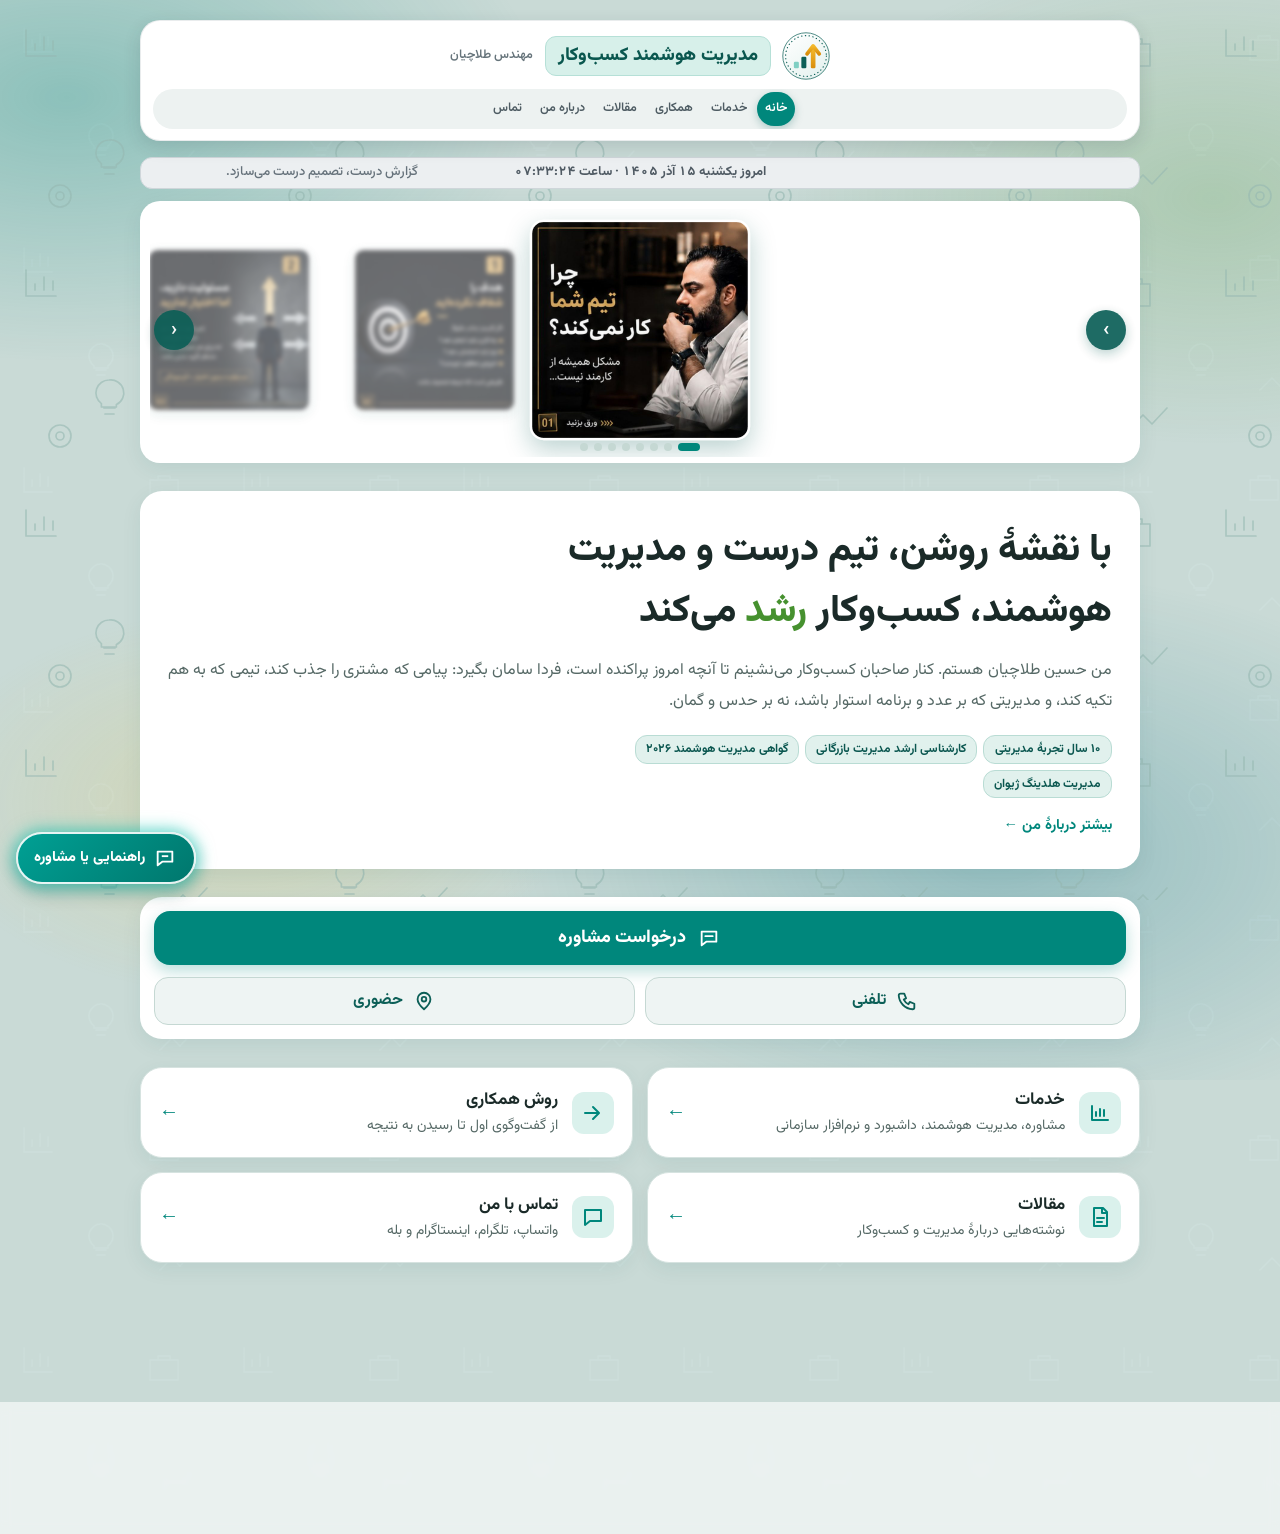
==== index.html @ cbb0bccf "Consultation request form (WhatsApp / Bale) and links to it Co-Authored-By: Claude Sonnet 5.5 <norep" ====
<!doctype html>
<html lang="fa" dir="rtl">
<head>
<meta charset="utf-8">
<meta name="viewport" content="width=device-width, initial-scale=1, viewport-fit=cover">
<title>مهندس حسین طلاچیان | مدیریت هوشمند کسب‌وکار</title>
<meta name="description" content="مشاورهٔ مارکتینگ، تیم‌سازی، مدیریت هوشمند سازمان، طراحی داشبورد و نرم‌افزار سازمانی و مشاورهٔ پرسنلی با مهندس حسین طلاچیان.">
<meta name="theme-color" content="#00877c">
<meta property="og:title" content="مهندس حسین طلاچیان | مدیریت هوشمند کسب‌وکار">
<meta property="og:description" content="مشاورهٔ مارکتینگ، تیم‌سازی، مدیریت هوشمند سازمان، طراحی داشبورد و نرم‌افزار سازمانی و مشاورهٔ پرسنلی.">
<meta property="og:type" content="website">
<meta property="og:locale" content="fa_IR">
<link rel="icon" href="favicon.ico" sizes="any">
<link rel="icon" href="favicon-48.png" type="image/png" sizes="48x48">
<link rel="icon" href="favicon-192.png" type="image/png" sizes="192x192">
<link rel="icon" href="favicon.svg" type="image/svg+xml">
<link rel="apple-touch-icon" href="img/apple-touch-icon.png">
<meta property="og:image" content="https://talachiyan.github.io/img/og.png">
<meta property="og:image:width" content="1200">
<meta property="og:image:height" content="630">
<meta name="twitter:card" content="summary_large_image">
<link rel="preconnect" href="https://fonts.googleapis.com">
<link rel="preconnect" href="https://fonts.gstatic.com" crossorigin>
<link rel="stylesheet" href="https://fonts.googleapis.com/css2?family=Vazirmatn:wght@300;400;500;700;800&display=swap">
<link rel="stylesheet" href="style.css?v=45">
</head>
<body>
<div class="wrap">

  <header class="card topbar">
    <div class="brand-row">
      <a class="brand" href="index.html">
        <span class="brand-mark"><img src="img/logo-icon.svg" alt="لوگوی طلاچیان" width="48" height="48"></span>
        <span class="brand-title"><span class="brand-role">مدیریت هوشمند کسب‌وکار</span><span class="brand-name">مهندس طلاچیان</span></span>
      </a>
    </div>
    <nav class="nav" aria-label="منوی اصلی">
      <a class="active" href="index.html" aria-current="page">خانه</a>
      <a href="services.html">خدمات</a>
      <a href="approach.html">همکاری</a>
      <a href="articles.html">مقالات</a>
      <a href="about.html">درباره من</a>
      <a href="contact.html">تماس</a>
    </nav>
  </header>

  <main class="stack">

    <div class="ticker" id="ticker" role="timer" aria-label="تاریخ، ساعت و شعار روز">
      <div class="ticker-track" id="tickerTrack" aria-hidden="true"></div>
      <span class="sr-only" id="tickerSr"></span>
    </div>

    <section class="card gallery-card" aria-label="نمونه‌ای از محتواها">
    <div class="gallery" id="gallery" role="region" aria-roledescription="carousel" aria-label="نمونه‌ای از محتواهای من">
      <div class="gal-track" id="galTrack" tabindex="0">
        <figure class="slide"><img src="img/s01.jpg" width="720" height="720" alt="چرا تیم شما کار نمی‌کند؟ مشکل همیشه از کارمند نیست" decoding="async"></figure>
        <figure class="slide"><img src="img/s02.jpg" width="720" height="723" alt="۱. هدف را شفاف نکرده‌اید" decoding="async"></figure>
        <figure class="slide"><img src="img/s03.jpg" width="720" height="719" alt="۲. مسئولیت دارید، اما اختیار ندارید" loading="lazy" decoding="async"></figure>
        <figure class="slide"><img src="img/s04.jpg" width="720" height="718" alt="۳. فقط وقتی اشتباه می‌کنند با آن‌ها صحبت می‌کنید" loading="lazy" decoding="async"></figure>
        <figure class="slide"><img src="img/s05.jpg" width="720" height="720" alt="۴. سیستم ندارید؛ به آدم‌ها وابسته‌اید" loading="lazy" decoding="async"></figure>
        <figure class="slide"><img src="img/s06.jpg" width="720" height="716" alt="۵. مدیر هستید، اما رهبر نیستید" loading="lazy" decoding="async"></figure>
        <figure class="slide"><img src="img/s07.jpg" width="720" height="638" alt="۶. قبل از اینکه بگویید تیم من ضعیفه، این ۵ سؤال را از خودتان بپرسید" loading="lazy" decoding="async"></figure>
        <figure class="slide"><img src="img/s08.jpg" width="720" height="380" alt="گاهی برای بهتر شدن تیم، اول باید مدیریت را بهتر کرد" loading="lazy" decoding="async"></figure>
      </div>
      <button type="button" class="gal-btn gal-next" id="galNext" aria-label="تصویر بعدی">‹</button>
      <button type="button" class="gal-btn gal-prev" id="galPrev" aria-label="تصویر قبلی">›</button>
      <div class="gal-dots" id="galDots"><button type="button" class="gal-dot" aria-label="تصویر 1"></button><button type="button" class="gal-dot" aria-label="تصویر 2"></button><button type="button" class="gal-dot" aria-label="تصویر 3"></button><button type="button" class="gal-dot" aria-label="تصویر 4"></button><button type="button" class="gal-dot" aria-label="تصویر 5"></button><button type="button" class="gal-dot" aria-label="تصویر 6"></button><button type="button" class="gal-dot" aria-label="تصویر 7"></button><button type="button" class="gal-dot" aria-label="تصویر 8"></button></div>
    </div>
    </section>

    <section class="card hero">
      <div class="hero-text">
        <h1>با نقشهٔ روشن، تیم درست و مدیریت هوشمند، کسب‌وکار <span class="accent">رشد</span> می‌کند</h1>
        <p class="justify muted">من حسین طلاچیان هستم. کنار صاحبان کسب‌وکار می‌نشینم تا آنچه امروز پراکنده است، فردا سامان بگیرد: پیامی که مشتری را جذب کند، تیمی که به هم تکیه کند، و مدیریتی که بر عدد و برنامه استوار باشد، نه بر حدس و گمان.</p>
        <ul class="chips" aria-label="اعتبار و تجربه">
          <li>۱۰ سال تجربهٔ مدیریتی</li>
          <li>کارشناسی ارشد مدیریت بازرگانی</li>
          <li>گواهی مدیریت هوشمند ۲۰۲۶</li>
          <li>مدیریت هلدینگ ژیوان</li>
        </ul>
        <a class="more-link" href="about.html">بیشتر دربارهٔ من ←</a>
      </div>
    </section>

    <section class="card consult" id="consult" aria-label="درخواست مشاوره">
      <a class="consult-main" href="consult.html">
        <span class="consult-ico" aria-hidden="true"><svg viewBox="0 0 24 24"><path d="M4 5h16v11H9l-5 4z"/><path d="M8 10h8"/></svg></span>
        <span>درخواست مشاوره</span>
      </a>
      <div class="consult-opts">
        <a class="consult-opt" href="tel:+989124450818" data-todo="phone">
          <span class="consult-ico" aria-hidden="true"><svg viewBox="0 0 24 24"><path d="M5 4h4l2 5-2.500 1.500a11 11 0 0 0 5 5L15 13l5 2v4a2 2 0 0 1-2 2A16 16 0 0 1 3 6a2 2 0 0 1 2-2z"/></svg></span>
          <span>تلفنی</span>
        </a>
        <a class="consult-opt" href="contact.html" data-todo="visit">
          <span class="consult-ico" aria-hidden="true"><svg viewBox="0 0 24 24"><path d="M12 21s-7-6.200-7-11a7 7 0 0 1 14 0c0 4.800-7 11-7 11z"/><circle cx="12" cy="10" r="2.500"/></svg></span>
          <span>حضوری</span>
        </a>
      </div>
    </section>

    <section class="quick-grid" aria-label="بخش‌های سایت">
      <a class="quick" href="services.html">
        <span class="icon small" aria-hidden="true"><svg viewBox="0 0 24 24"><path d="M4 19V5M4 19h16M8 15v-4M12 15V8M16 15v-6"/></svg></span>
        <span class="quick-text"><strong>خدمات</strong><span class="muted">مشاوره، مدیریت هوشمند، داشبورد و نرم‌افزار سازمانی</span></span>
        <span class="quick-arrow" aria-hidden="true">←</span>
      </a>
      <a class="quick" href="approach.html">
        <span class="icon small" aria-hidden="true"><svg viewBox="0 0 24 24"><path d="M4 12h12M12 6l6 6-6 6"/></svg></span>
        <span class="quick-text"><strong>روش همکاری</strong><span class="muted">از گفت‌وگوی اول تا رسیدن به نتیجه</span></span>
        <span class="quick-arrow" aria-hidden="true">←</span>
      </a>
      <a class="quick" href="articles.html">
        <span class="icon small" aria-hidden="true"><svg viewBox="0 0 24 24"><path d="M6 3h9l4 4v14H6z"/><path d="M14 3v5h5M9 13h7M9 17h5"/></svg></span>
        <span class="quick-text"><strong>مقالات</strong><span class="muted">نوشته‌هایی دربارهٔ مدیریت و کسب‌وکار</span></span>
        <span class="quick-arrow" aria-hidden="true">←</span>
      </a>
      <a class="quick" href="contact.html">
        <span class="icon small" aria-hidden="true"><svg viewBox="0 0 24 24"><path d="M4 5h16v11H9l-5 4z"/></svg></span>
        <span class="quick-text"><strong>تماس با من</strong><span class="muted">واتساپ، تلگرام، اینستاگرام و بله</span></span>
        <span class="quick-arrow" aria-hidden="true">←</span>
      </a>
    </section>

  </main>

</div>

<footer class="site-footer">
  <div class="foot-in">
    <nav class="foot-social" aria-label="پیام‌رسان‌ها">
      <a href="https://wa.me/989124450818" class="soc" aria-label="واتساپ" target="_blank" rel="noopener noreferrer"><span class="soc-ico"><img src="img/ic-whatsapp.svg" alt="" width="38" height="38" loading="lazy" decoding="async"></span><span class="soc-name">واتساپ</span></a>
      <a href="https://t.me/Hosseintallachiyan" class="soc" aria-label="تلگرام" target="_blank" rel="noopener noreferrer"><span class="soc-ico"><img src="img/ic-telegram.svg" alt="" width="38" height="38" loading="lazy" decoding="async"></span><span class="soc-name">تلگرام</span></a>
      <a href="https://instagram.com/hossein.talachiyan" class="soc" aria-label="اینستاگرام" target="_blank" rel="noopener noreferrer"><span class="soc-ico"><img src="img/ic-instagram.svg" alt="" width="38" height="38" loading="lazy" decoding="async"></span><span class="soc-name">اینستاگرام</span></a>
      <a href="https://ble.ir/tallachiyan" class="soc" aria-label="بله" target="_blank" rel="noopener noreferrer"><span class="soc-ico"><img src="img/ic-bale.svg" alt="" width="38" height="38" loading="lazy" decoding="async"></span><span class="soc-name">بله</span></a>
    </nav>
    <hr class="foot-line">
    <p class="foot-copy">© ۱۴۰۵ — تمامی حقوق این سایت محفوظ است</p>
    <p class="foot-dev">طراحی و توسعه: <strong dir="ltr">TALACHIYAN</strong></p>
  </div>
</footer>

<a class="fab" href="consult.html" aria-label="راهنمایی یا مشاوره">
  <svg viewBox="0 0 24 24" aria-hidden="true"><path d="M4 5h16v11H9l-5 4z"/><path d="M8.500 10h7"/></svg>
  <span>راهنمایی یا مشاوره</span>
</a>
<script src="script.js?v=15" defer></script>
</body>
</html>
---- style.css ----
:root {
  --bg: #f1f6f5;
  --surface: #ffffff;
  --text: #1a2a28;
  --muted: #566966;
  --blue: #00877c;
  --navy: #0c5f57;
  --sky: #daf1ec;
  --line: #cfe2de;
  --radius: 22px;
  --shadow: 0 6px 20px rgba(12, 95, 87, 0.08);
  --font: "Vazirmatn", Tahoma, "Segoe UI", sans-serif;
}

* { box-sizing: border-box; }

html { scroll-behavior: smooth; -webkit-text-size-adjust: 100%; }

body {
  margin: 0;
  font-family: var(--font);
  font-size: 16px;
  line-height: 1.9;
  color: var(--text);
  background-color: var(--bg);
  /* الگوی بسیار کم‌رنگ پس‌زمینه: نمودار، کیف، لامپ */
  background-image: url("data:image/svg+xml,%3Csvg xmlns='http://www.w3.org/2000/svg' width='220' height='220' fill='none' stroke='%23cfe2de' stroke-width='1.6' stroke-linecap='round' stroke-linejoin='round'%3E%3Cg opacity='.55'%3E%3Cpath d='M24 52V28M24 52h28M32 46v-6M40 46V34M48 46v-9'/%3E%3Cpath d='M150 40h28v20h-28zM158 40v-4h12v4'/%3E%3Cpath d='M96 150h10M97 155h8M101 124a12 12 0 0 0-7 21.8V148h14v-2.2A12 12 0 0 0 101 124z'/%3E%3Cpath d='M160 170l12-12 8 8 14-15'/%3E%3C/g%3E%3C/svg%3E");
  background-size: 220px 220px;
}

img { max-width: 100%; display: block; }

a { color: var(--blue); }

:focus-visible { outline: 3px solid var(--blue); outline-offset: 3px; border-radius: 8px; }

.wrap {
  max-width: 1040px;
  margin: 0 auto;
  padding: 14px 14px 110px;
  display: flex;
  flex-direction: column;
  gap: 36px;
}

.card {
  background: var(--surface);
  border-radius: var(--radius);
  box-shadow: var(--shadow);
  padding: 24px 20px;
}

h1, h2, h3 { margin: 0; line-height: 1.6; text-wrap: balance; }
h2 { font-size: 24px; font-weight: 800; }
p { margin: 0; }
.justify { text-align: justify; }
.muted { color: var(--muted); }
.accent { color: var(--blue); }

/* ---------- منوی بالا ---------- */
.topbar {
  position: sticky;
  top: 10px;
  z-index: 10;
  display: flex;
  flex-wrap: wrap;
  align-items: center;
  justify-content: space-between;
  gap: 12px 20px;
  padding: 14px;
}

.brand {
  display: flex;
  align-items: center;
  gap: 12px;
  color: var(--text);
  text-decoration: none;
  min-width: 0;
}

.brand-mark {
  flex: none;
  width: 44px;
  height: 44px;
  border-radius: 14px;
  background: var(--navy);
  display: grid;
  place-items: center;
}

.brand-text { display: flex; flex-direction: column; line-height: 1.5; }
.brand-name { font-size: 18px; font-weight: 800; }
.brand-sub { font-size: 13px; color: var(--muted); }

.nav {
  display: flex;
  gap: 2px;
  padding: 5px;
  background: var(--bg);
  border-radius: 999px;
  overflow-x: auto;
  white-space: nowrap;
  max-width: 100%;
  scrollbar-width: none;
}
.nav::-webkit-scrollbar { display: none; }

.nav a {
  padding: 7px 15px;
  border-radius: 999px;
  color: var(--muted);
  font-weight: 500;
  font-size: 15px;
  text-decoration: none;
}
.nav a:hover { color: var(--navy); }
.nav a.active { background: var(--navy); color: #fff; font-weight: 700; }

/* ---------- معرفی ---------- */
.hero {
  display: flex;
  flex-wrap: wrap-reverse;
  align-items: center;
  gap: 24px;
}

.hero-text {
  flex: 999 1 420px;
  min-width: 0;
  display: flex;
  flex-direction: column;
  gap: 14px;
}

.hero h1 { font-size: clamp(27px, 7vw, 38px); font-weight: 800; }

.hero-photo {
  flex: 1 1 220px;
  max-width: 100%;
  aspect-ratio: 1 / 1;
  border-radius: var(--radius);
  background: var(--sky);
  display: grid;
  place-items: center;
  overflow: hidden;
}
.hero-photo img { width: 100%; height: 100%; object-fit: cover; }
.monogram { font-size: 64px; font-weight: 800; color: var(--navy); }

.actions { display: flex; flex-wrap: wrap; gap: 10px; }

.btn {
  display: inline-flex;
  align-items: center;
  justify-content: center;
  min-height: 46px;
  padding: 10px 22px;
  border-radius: 999px;
  font-weight: 700;
  text-decoration: none;
}
.btn-primary { background: var(--navy); color: #fff; }
.btn-soft { background: var(--sky); color: var(--navy); }
.btn:hover { filter: brightness(1.08); }

/* ---------- خدمات ---------- */
.panel {
  background: var(--navy);
  color: #fff;
  border-radius: var(--radius);
  padding: 26px 20px;
  display: flex;
  flex-direction: column;
  gap: 22px;
}

.grid {
  display: grid;
  grid-template-columns: repeat(auto-fit, minmax(min(100%, 380px), 1fr));
  gap: 22px;
}

.service { display: flex; gap: 14px; align-items: flex-start; }
.service h3 { font-size: 18px; font-weight: 700; }
.service p { color: var(--sky); font-size: 15px; }
.service > div { min-width: 0; display: flex; flex-direction: column; gap: 4px; }

.icon {
  flex: none;
  width: 46px;
  height: 46px;
  border-radius: 14px;
  background: var(--sky);
  display: grid;
  place-items: center;
}
.icon svg { width: 24px; height: 24px; stroke: var(--blue); fill: none; stroke-width: 2; stroke-linecap: round; stroke-linejoin: round; }
.icon.small { width: 42px; height: 42px; border-radius: 12px; }

/* ---------- روش کار ---------- */
.steps { display: flex; flex-direction: column; }
.step { display: flex; gap: 14px; align-items: flex-start; padding: 14px 0; border-top: 1px solid var(--line); }
.step:first-child { border-top: 0; padding-top: 4px; }
.step-num {
  flex: none;
  width: 36px;
  height: 36px;
  border-radius: 12px;
  background: var(--sky);
  color: var(--navy);
  font-weight: 800;
  display: grid;
  place-items: center;
}
.step h3 { font-size: 17px; font-weight: 700; }
.step > div { min-width: 0; }

/* ---------- مقالات ---------- */
.soon {
  display: flex;
  gap: 14px;
  align-items: center;
  padding: 18px;
  border: 1.5px dashed var(--line);
  border-radius: 18px;
}

/* ---------- تماس ---------- */
.contacts {
  display: grid;
  grid-template-columns: repeat(auto-fit, minmax(min(100%, 210px), 1fr));
  gap: 12px;
}

.contact {
  display: flex;
  align-items: center;
  gap: 12px;
  padding: 12px;
  min-height: 64px;
  border: 1px solid var(--line);
  border-radius: 18px;
  color: var(--text);
  text-decoration: none;
}
.contact:hover { border-color: var(--blue); }
.contact strong { display: block; font-weight: 700; line-height: 1.5; }
.contact span.id { font-size: 14px; color: var(--muted); direction: ltr; unicode-bidi: isolate; }

.footer { text-align: center; font-size: 14px; color: var(--muted); }

/* ---------- دکمهٔ شناور ---------- */
.fab {
  position: fixed;
  left: 16px;
  bottom: calc(16px + env(safe-area-inset-bottom, 0px));
  width: 58px;
  height: 58px;
  border-radius: 50%;
  background: var(--blue);
  display: grid;
  place-items: center;
  box-shadow: 0 8px 22px rgba(0, 135, 124, 0.35);
  z-index: 20;
}
.fab svg { width: 26px; height: 26px; stroke: #fff; fill: none; stroke-width: 2; stroke-linejoin: round; }

@media (min-width: 720px) {
  .wrap { padding: 20px 20px 110px; gap: 44px; }
  .card, .panel { padding: 30px 28px; }
  h2 { font-size: 26px; }
}

@media (prefers-reduced-motion: reduce) {
  html { scroll-behavior: auto; }
}

.stack { display: flex; flex-direction: column; gap: inherit; }

/* ---------- گوشی ---------- */
@media (max-width: 560px) {
  .hero-photo { flex: 0 0 auto; width: 170px; margin-inline: auto; }
  .monogram { font-size: 46px; }
  .service, .soon { flex-direction: column; gap: 10px; }
  .step { gap: 12px; }
}

/* ---------- رنگ‌های تکمیلی: سبز برگ و زرد لامپ ---------- */
:root { --leaf: #46912f; --sun: #f2c230; }
.accent { color: var(--leaf); }
.brand-mark { position: relative; }
.brand-mark::after { content: ""; position: absolute; top: -3px; left: -3px; width: 12px; height: 12px; border-radius: 50%; background: var(--sun); border: 2px solid var(--surface); }
.panel h2 { color: #fff; }
.panel h2::after { content: ""; display: block; width: 56px; height: 4px; border-radius: 999px; background: var(--sun); margin-top: 8px; }
.step-num { background: var(--sun); color: #3d2f00; }
.btn-primary { background: var(--blue); }

/* ---------- منو: صفحهٔ فعلی ---------- */
.nav a { transition: background-color .2s, color .2s; }
.nav a:hover { background: var(--sky); color: var(--navy); }
.nav a.active, .nav a.active:hover { background: var(--blue); color: #fff; font-weight: 700; box-shadow: 0 3px 10px rgba(0, 135, 124, 0.28); }

/* ---------- سرصفحهٔ صفحه‌های داخلی ---------- */
.page-head { display: flex; flex-direction: column; gap: 10px; }
.page-head h1 { font-size: clamp(26px, 6vw, 34px); font-weight: 800; }
.page-head h1::after { content: ""; display: block; width: 56px; height: 4px; border-radius: 999px; background: var(--sun); margin-top: 8px; }

/* ---------- میان‌برهای صفحهٔ اول ---------- */
.quick-grid { display: grid; grid-template-columns: repeat(auto-fit, minmax(min(100%, 380px), 1fr)); gap: 14px; }
.quick {
  display: flex; align-items: center; gap: 14px;
  padding: 18px; background: var(--surface); border-radius: var(--radius); box-shadow: var(--shadow);
  color: var(--text); text-decoration: none; border: 1.5px solid transparent;
  transition: border-color .2s;
}
.quick:hover { border-color: var(--blue); }
.quick-text { flex: 1; min-width: 0; display: flex; flex-direction: column; line-height: 1.7; }
.quick-text strong { font-size: 17px; }
.quick-text .muted { font-size: 14px; }
.quick-arrow { color: var(--blue); font-size: 20px; font-weight: 700; }
@media (prefers-reduced-motion: reduce) { .nav a, .quick { transition: none; } }

/* روی گوشی همهٔ گزینه‌های منو دیده شوند (بدون اسکرول افقی) */
@media (max-width: 560px) {
  .nav { flex-wrap: wrap; justify-content: center; white-space: normal; border-radius: 22px; width: 100%; }
}

/* ---------- سربرگ: مثل سایت کلینیک (وسط‌چین، منو در یک ردیف) ---------- */
.topbar {
  position: static;
  flex-direction: column;
  flex-wrap: nowrap;
  align-items: stretch;
  gap: 12px;
  padding: 18px 14px 14px;
}
.brand-row { display: flex; flex-wrap: wrap; align-items: center; justify-content: center; gap: 10px 12px; }
.brand { gap: 10px; }
.brand-name { font-size: 20px; font-weight: 800; white-space: nowrap; }
.badge { background: var(--navy); color: #fff; padding: 7px 18px; border-radius: 999px; font-size: 14px; font-weight: 700; white-space: nowrap; }
.brand-sub { margin: 0; text-align: center; font-size: 13.5px; line-height: 1.7; color: var(--muted); }

.nav,
.nav[class] {
  width: 100%;
  flex-wrap: nowrap;
  white-space: nowrap;
  justify-content: flex-start;
  border-radius: 999px;
  padding: 6px;
}
.nav a { flex: none; padding: 9px 14px; font-weight: 600; }
.nav a.active, .nav a.active:hover { font-weight: 600; }
/* اگر جا باشد وسط می‌ایستد، اگر نباشد با انگشت کنار می‌رود؛ چیدمان در همهٔ صفحه‌ها یکی است */
.nav a:first-child { margin-inline-start: auto; }
.nav a:last-child { margin-inline-end: auto; }

@media (max-width: 560px) {
  .nav { flex-wrap: nowrap; white-space: nowrap; border-radius: 999px; }
  .nav a { padding: 9px 12px; font-size: 14.5px; }
}

@media (max-width: 560px) {
  .brand-row { flex-wrap: nowrap; gap: 8px; }
  .brand { gap: 8px; }
  .brand-mark { width: 38px; height: 38px; border-radius: 12px; }
  .brand-mark svg { width: 21px; height: 21px; }
  .brand-name { font-size: 17.5px; }
  .badge { padding: 6px 13px; font-size: 13px; }
  .brand-sub { font-size: 12.5px; }
  .nav a { padding: 9px 11px; font-size: 14.5px; }
}

@media (max-width: 385px) {
  .brand-row { flex-wrap: wrap; }
  .nav a { padding: 9px 9px; }
}

/* ---------- سربرگ: «مشاوره کسب‌وکار» جلوی نام کوچک‌تر ---------- */
.brand-title { display: flex; flex-wrap: wrap; align-items: baseline; justify-content: center; gap: 0 8px; line-height: 1.7; min-width: 0; }
.brand-role { font-size: 18px; font-weight: 800; color: var(--navy); white-space: nowrap; }
.brand .brand-name { font-size: 14px; font-weight: 600; color: var(--muted); white-space: nowrap; }
.badge { display: none; }
@media (max-width: 560px) {
  .brand-role { font-size: 17px; }
  .brand .brand-name { font-size: 13.5px; }
}

/* ---------- نوار تاریخ و ساعت ---------- */
.sr-only { position: absolute; width: 1px; height: 1px; overflow: hidden; clip: rect(0 0 0 0); white-space: nowrap; }
.ticker { direction: ltr; overflow: hidden; background: var(--surface); border: 1px solid var(--line); border-radius: 16px; padding: 8px 0; }
.ticker-track { display: flex; width: max-content; animation: tick 38s linear infinite; }
.tick-group { display: flex; flex: none; align-items: center; }
.tick-text { direction: rtl; unicode-bidi: isolate; white-space: pre; font-weight: 700; font-size: 14.5px; color: var(--navy); font-variant-numeric: tabular-nums; }
.tick-dot { padding: 0 18px; color: var(--sun); font-size: 18px; line-height: 1; }
@keyframes tick { from { transform: translateX(-50%); } to { transform: translateX(0); } }
@media (prefers-reduced-motion: reduce) {
  .ticker-track { animation: none; width: auto; justify-content: center; }
  .tick-group:nth-child(2), .tick-group .tick-text:nth-of-type(n+2), .tick-group .tick-dot { display: none; }
}

/* ---------- گالری ---------- */
.hero { flex-direction: column; flex-wrap: nowrap; align-items: stretch; gap: 22px; }
.hero-text { flex: none; width: 100%; }
.gallery { --gh: 226px; position: relative; margin: -6px -8px 0; }
.gal-track {
  display: flex; align-items: center; gap: 14px;
  overflow-x: auto; scroll-snap-type: x mandatory; scrollbar-width: none;
  padding: 14px calc(50% - var(--gh) / 2) 34px;
  -webkit-overflow-scrolling: touch; border-radius: var(--radius);
}
.gal-track::-webkit-scrollbar { display: none; }
.slide { flex: none; margin: 0; height: var(--gh); scroll-snap-align: center; cursor: pointer; }
.slide img {
  height: 100%; width: auto; max-width: none; border-radius: 18px; border: 3px solid #fff;
  box-shadow: 0 4px 14px rgba(12, 95, 87, 0.16);
  filter: blur(3.5px); opacity: .55; transform: scale(.88);
  transition: filter .35s, opacity .35s, transform .35s;
}
.slide.is-active img { filter: none; opacity: 1; transform: scale(1); box-shadow: 0 8px 22px rgba(12, 95, 87, 0.28); }
.gal-btn {
  position: absolute; top: calc(14px + var(--gh) / 2 - 22px); z-index: 2;
  width: 44px; height: 44px; border-radius: 50%; border: 0; cursor: pointer;
  background: var(--navy); color: #fff; font: 700 24px/1 var(--font); display: grid; place-items: center;
  box-shadow: 0 4px 12px rgba(12, 95, 87, 0.3);
}
.gal-next { left: 8px; }
.gal-prev { right: 8px; }
.gal-btn:hover { background: var(--blue); }
.gal-dots { position: absolute; bottom: 8px; left: 0; right: 0; display: flex; justify-content: center; gap: 7px; }
.gal-dot { width: 10px; height: 10px; padding: 0; border: 0; border-radius: 999px; background: var(--line); cursor: pointer; transition: width .25s, background-color .25s; }
.gal-dot.on { width: 28px; background: var(--blue); }
@media (min-width: 720px) {
  .gallery { --gh: 340px; }
  .gal-track { gap: 20px; }
}
@media (prefers-reduced-motion: reduce) {
  .slide img { transition: none; }
}

/* =====================================================
   نسخهٔ ۸: پس‌زمینهٔ تیره‌تر و زنده، گالری کوچک‌تر، نوار خاکستری
   ===================================================== */
:root { --bg: #c9dad6; --line: #c5d8d3; }
body { background-color: var(--bg); }
.nav { background: #eef3f2; }
.wrap { position: relative; z-index: 1; gap: 16px; }
.stack { gap: 28px; }

/* پس‌زمینهٔ زنده: لکه‌های نرم رنگی که آرام جابه‌جا می‌شوند */
body::before, body::after { content: ""; position: fixed; inset: -20%; z-index: 0; pointer-events: none; }
body::before {
  background:
    radial-gradient(38% 30% at 18% 22%, rgba(0, 135, 124, .30), transparent 70%),
    radial-gradient(34% 28% at 82% 30%, rgba(70, 145, 47, .22), transparent 70%),
    radial-gradient(40% 32% at 70% 82%, rgba(0, 110, 130, .26), transparent 70%),
    radial-gradient(26% 22% at 28% 78%, rgba(242, 194, 48, .20), transparent 70%);
  animation: drift 26s ease-in-out infinite alternate;
}
/* الگوی خطی ریز (نمودار، کیف، لامپ، هدف) که کمی شناور است */
body::after {
  inset: 0;
  background-image: url("data:image/svg+xml,%3Csvg xmlns='http://www.w3.org/2000/svg' width='240' height='240' fill='none' stroke='%2395b8b1' stroke-width='1.7' stroke-linecap='round' stroke-linejoin='round'%3E%3Cg opacity='.75'%3E%3Cpath d='M26 56V30M26 56h30M35 50v-6M44 50V37M53 50v-9'/%3E%3Cpath d='M160 44h30v22h-30zM168 44v-5h14v5'/%3E%3Cpath d='M104 168h11M105 174h9M109 140a13 13 0 0 0-7.600 23.600V167h15v-2.400A13 13 0 0 0 109 140z'/%3E%3Cpath d='M170 188l13-13 9 9 15-16'/%3E%3Ccircle cx='60' cy='196' r='11'/%3E%3Ccircle cx='60' cy='196' r='4'/%3E%3C/g%3E%3C/svg%3E");
  background-size: 240px 240px;
  animation: pattern 60s linear infinite;
  opacity: .8;
}
@keyframes drift {
  0%   { transform: translate3d(0, 0, 0) scale(1); }
  50%  { transform: translate3d(3%, -4%, 0) scale(1.08); }
  100% { transform: translate3d(-4%, 3%, 0) scale(1.03); }
}
@keyframes pattern { from { background-position: 0 0; } to { background-position: 240px 240px; } }
@media (prefers-reduced-motion: reduce) { body::before, body::after { animation: none; } }

/* نوار تاریخ و ساعت: خاکستری */
.ticker { background: #eceff1; border-color: #cfd6da; margin-bottom: -14px; padding: 7px 0; }
.tick-text { color: #5b6670; font-weight: 600; }
.tick-dot { color: #9aa5ad; }

/* باکس گالری: کوچک و جمع‌وجور */
.gallery-card { padding: 6px 6px 4px; border-radius: 20px; }
.gallery { --gh: 104px; margin: 0; }
.gal-track { gap: 10px; padding: 16px calc(50% - var(--gh) / 2) 24px; border-radius: 16px; }
.slide img { border-width: 2px; border-radius: 12px; transform: scale(.86); filter: blur(2.5px); opacity: .6; }
.slide.is-active img { transform: scale(1.16); filter: none; opacity: 1; }
.gal-btn { width: 32px; height: 32px; font-size: 20px; top: calc(16px + var(--gh) / 2 - 16px); opacity: .92; }
.gal-next { left: 4px; }
.gal-prev { right: 4px; }
.gal-dots { bottom: 6px; gap: 6px; }
.gal-dot { width: 8px; height: 8px; }
.gal-dot.on { width: 22px; }
@media (min-width: 720px) {
  .gallery { --gh: 190px; }
  .gal-track { gap: 16px; padding-block: 26px 32px; }
  .gal-btn { width: 40px; height: 40px; top: calc(26px + var(--gh) / 2 - 20px); }
  .gallery-card { padding: 8px 10px 6px; }
}

/* =====================================================
   نسخهٔ ۱۰: نوار یک‌خطی (تاریخ + شعار) و خدمات به‌صورت باکس‌های بازشو
   ===================================================== */
.ticker { position: relative; height: 42px; padding: 0; overflow: hidden; direction: ltr; }
.ticker-strip { position: absolute; top: 0; left: 0; height: 100%; display: flex; align-items: center; gap: 16px; white-space: nowrap; direction: rtl; padding-inline: 14px; }
.tk-dt { font-weight: 700; font-size: 14.5px; color: #4f5a63; font-variant-numeric: tabular-nums; }
.tk-dot { color: #9aa5ad; font-size: 9px; }
.tk-quote { font-weight: 500; font-size: 14.5px; color: #6b7780; }
.ticker.static { height: auto; padding: 8px 12px; }
.ticker.static .ticker-strip { position: static; height: auto; flex-wrap: wrap; justify-content: center; white-space: normal; text-align: center; padding: 0; gap: 4px 12px; }

.panel.narrow { max-width: 620px; width: 100%; margin-inline: auto; padding: 24px 16px 22px; gap: 18px; }
.panel-head { text-align: center; display: flex; flex-direction: column; align-items: center; gap: 4px; }
.panel-head h1 { margin: 0; font-size: 30px; font-weight: 800; color: #fff; }
.panel-head h1::after { content: ""; display: block; width: 52px; height: 4px; border-radius: 999px; background: var(--sun); margin: 8px auto 0; }
.panel-head p { margin: 6px 0 0; color: var(--sky); font-size: 15px; }
.svc-list { display: flex; flex-direction: column; gap: 10px; }
.svc { background: rgba(255, 255, 255, .08); border: 1px solid rgba(255, 255, 255, .16); border-radius: 18px; overflow: hidden; transition: background-color .2s; }
.svc[open] { background: rgba(255, 255, 255, .15); }
.svc summary { list-style: none; cursor: pointer; display: flex; align-items: center; gap: 12px; padding: 12px; min-height: 64px; }
.svc summary::-webkit-details-marker { display: none; }
.svc .icon.small, .svc .icon { width: 42px; height: 42px; border-radius: 13px; }
.svc-text { flex: 1; min-width: 0; display: flex; flex-direction: column; line-height: 1.6; }
.svc-title { font-size: 17px; font-weight: 700; color: #fff; }
.svc-teaser { font-size: 13.5px; color: var(--sky); white-space: nowrap; overflow: hidden; text-overflow: ellipsis; }
.svc-chev { flex: none; width: 28px; height: 28px; border-radius: 50%; background: rgba(255, 255, 255, .14); display: grid; place-items: center; transition: transform .25s; }
.svc-chev svg { width: 16px; height: 16px; stroke: #fff; fill: none; stroke-width: 2.4; stroke-linecap: round; stroke-linejoin: round; }
.svc[open] .svc-chev { transform: rotate(180deg); }
.svc-body { margin: 0; padding: 0 16px 16px; font-size: 15px; color: #fff; }
.panel-note { margin: 0; font-size: 14.5px; color: var(--sky); text-align: center; }
.svc summary:focus-visible { outline: 3px solid var(--sun); outline-offset: -3px; }
@media (prefers-reduced-motion: reduce) { .svc, .svc-chev { transition: none; } }

/* ---------- سربرگ ثابت هنگام اسکرول ---------- */
.topbar { position: sticky; top: calc(8px + env(safe-area-inset-top, 0px)); z-index: 30; }

/* ---------- نوار: هر بار یک مورد ---------- */
.ticker-strip { gap: 0; padding-inline: 0; transform-origin: left center; }
.tk-dt, .tk-quote, .tk-svc { padding-inline: 14px; text-align: center; }
.tk-dt[hidden], .tk-quote[hidden] { display: none; }
.tk-dot { display: none; }
.ticker.static .ticker-strip { gap: 4px 12px; }

/* ---------- صفحهٔ همکاری: باریک و هم‌رنگ با خدمات ---------- */
.step-box { display: flex; gap: 14px; align-items: flex-start; padding: 16px 14px; background: rgba(255, 255, 255, .08); border: 1px solid rgba(255, 255, 255, .16); border-radius: 18px; }
.step-no { flex: none; width: 38px; height: 38px; border-radius: 12px; background: var(--sun); color: #3d2f00; font-weight: 800; font-size: 18px; display: grid; place-items: center; }
.step-text { min-width: 0; display: flex; flex-direction: column; gap: 2px; }
.step-text h2 { margin: 0; font-size: 17px; font-weight: 700; color: #fff; line-height: 1.6; }
.step-text p { margin: 0; font-size: 14.5px; color: var(--sky); text-align: justify; }
.step-text h2::after { display: none; }
.step-box { padding: 14px 12px; }

/* =====================================================
   نسخهٔ ۱۴: سربرگ تیره، باکس‌های متمایز از پس‌زمینه
   ===================================================== */
.topbar { background: #0a4640; box-shadow: 0 8px 22px rgba(6, 40, 36, .28); }
.topbar .brand { color: #fff; }
.topbar .brand-role { color: #fff; }
.topbar .brand .brand-name { color: #bfdcd6; }
.topbar .brand-sub { color: #9fc7bf; }
.topbar .brand-mark { background: #00877c; }
.topbar .brand-mark::after { border-color: #0a4640; }
.topbar .nav { background: rgba(255, 255, 255, .10); }
.topbar .nav a { color: #cfe6e1; }
.topbar .nav a:hover { background: rgba(255, 255, 255, .14); color: #fff; }
.topbar .nav a.active, .topbar .nav a.active:hover { background: #00877c; color: #fff; box-shadow: 0 3px 10px rgba(0, 0, 0, .25); }

/* باکس‌های داخل پنل سبز تیره: روشن‌تر از زمینه */
.svc, .step-box { background: #167a70; border: 1px solid rgba(255, 255, 255, .30); box-shadow: 0 4px 12px rgba(0, 0, 0, .16); }
.svc[open] { background: #1b8a7f; }
.svc summary { -webkit-tap-highlight-color: transparent; touch-action: manipulation; }

/* در کارت‌های سفید هم باکس‌ها کمی رنگ می‌گیرند */
.contact { background: #f1f7f6; border-color: #c5d8d3; }
.soon { background: #f1f7f6; border-color: #b7cfca; }
.quick { border-color: #d6e3e0; }

/* =====================================================
   نسخهٔ ۱۵: نوار باریک‌تر، پاورقی مشکی
   ===================================================== */
.ticker { height: 32px; border-radius: 12px; margin-bottom: -16px; }
.tk-dt, .tk-quote { font-size: 13px; }
.ticker.static { padding: 5px 10px; }

body { display: flex; flex-direction: column; min-height: 100vh; min-height: 100dvh; }
.wrap { flex: 1 0 auto; width: 100%; padding-bottom: 36px; }
.site-footer { position: relative; z-index: 1; flex: none; background: #0b0d0e; color: #d5dadc; text-align: center; padding: 18px 16px calc(18px + env(safe-area-inset-bottom, 0px)); border-top: 3px solid #000; }
.site-footer p { margin: 0; font-size: 13.5px; line-height: 1.9; }
.site-footer .who { font-weight: 700; color: #fff; font-size: 14px; }

/* =====================================================
   نسخهٔ ۱۶: سربرگ طوسی-خاکستری، ابر مشاوره، باکس درخواست مشاوره، آیکن اپ‌ها
   ===================================================== */
.topbar { background: linear-gradient(135deg, #3b444d 0%, #56616c 55%, #6d7882 100%); box-shadow: 0 8px 22px rgba(30, 38, 46, .30); }
.topbar .brand-sub { color: #d6dde2; }
.topbar .brand .brand-name { color: #dfe5e9; }
.topbar .brand-mark::after { border-color: #4a545e; }
.topbar .nav { background: rgba(255, 255, 255, .16); }
.topbar .nav a { color: #eef2f4; }
.topbar .nav a:hover { background: rgba(255, 255, 255, .20); color: #fff; }
.topbar .nav a.active, .topbar .nav a.active:hover { background: #00877c; color: #fff; }

/* باکس درخواست مشاوره (جدا از کارت معرفی) */
.consult { display: flex; flex-direction: column; gap: 12px; padding: 14px; border-radius: 22px; }
.consult-main { display: flex; align-items: center; justify-content: center; gap: 10px; min-height: 54px; border-radius: 16px; background: var(--blue); color: #fff; font-size: 18px; font-weight: 800; text-decoration: none; box-shadow: 0 6px 16px rgba(0, 135, 124, .28); }
.consult-main:hover { filter: brightness(1.07); }
.consult-opts { display: grid; grid-template-columns: 1fr 1fr; gap: 10px; }
.consult-opt { display: flex; align-items: center; justify-content: center; gap: 8px; min-height: 48px; border-radius: 14px; background: #eef4f3; border: 1px solid #c5d8d3; color: var(--navy); font-weight: 700; text-decoration: none; }
.consult-opt:hover { background: var(--sky); }
.consult-ico { display: grid; place-items: center; width: 26px; height: 26px; }
.consult-ico svg { width: 22px; height: 22px; fill: none; stroke: currentColor; stroke-width: 2; stroke-linecap: round; stroke-linejoin: round; }
.consult-main .consult-ico svg { stroke: #fff; }

/* آیکن اصلی اپ‌ها در صفحهٔ تماس */
.brand-ico { flex: none; width: 46px; height: 46px; border-radius: 13px; overflow: hidden; display: block; box-shadow: 0 2px 8px rgba(0, 0, 0, .18); }
.brand-ico svg { width: 100%; height: 100%; display: block; }

/* ابر مشاوره */
.cloud { position: fixed; left: 50%; bottom: calc(86px + env(safe-area-inset-bottom, 0px)); z-index: 40; width: min(300px, 90vw); height: 172px; margin-left: calc(min(300px, 90vw) / -2); animation: cloud-in .9s cubic-bezier(.2, .8, .2, 1) both, cloud-bob 5s ease-in-out .9s infinite; filter: drop-shadow(0 10px 18px rgba(20, 40, 38, .30)); }
.cloud.out { animation: cloud-out .6s ease-in both; }
.cloud-bg { position: absolute; inset: 0; width: 100%; height: 100%; fill: #fff; }
.cloud-text { position: absolute; inset: 0 0 34px; display: flex; flex-direction: column; align-items: center; justify-content: center; gap: 10px; padding: 18px 40px 0; text-align: center; }
.cloud-text strong { font-size: 16px; font-weight: 800; color: var(--text); line-height: 1.6; }
.cloud-text a { display: inline-flex; align-items: center; min-height: 38px; padding: 6px 18px; border-radius: 999px; background: var(--blue); color: #fff; font-weight: 700; font-size: 14px; text-decoration: none; }
.cloud-x { position: absolute; top: 20px; right: 36px; width: 30px; height: 30px; border: 0; border-radius: 50%; background: #e8eeed; color: #4a5560; font-size: 20px; line-height: 1; cursor: pointer; display: grid; place-items: center; z-index: 2; }
@keyframes cloud-in { from { opacity: 0; transform: translateY(70px) scale(.7); } to { opacity: 1; transform: translateY(0) scale(1); } }
@keyframes cloud-bob { 0%, 100% { transform: translateY(0); } 50% { transform: translateY(-9px); } }
@keyframes cloud-out { to { opacity: 0; transform: translateY(40px) scale(.8); } }
@media (prefers-reduced-motion: reduce) { .cloud { animation: none; } .cloud.out { animation: none; opacity: 0; } }

/* =====================================================
   نسخهٔ ۱۷: پاورقی هم‌سبک سایت کلینیک (روی زمینهٔ صفحه)
   ===================================================== */
.site-footer { background: transparent; border-top: 0; color: #43515a; text-align: start; padding: 8px 14px calc(96px + env(safe-area-inset-bottom, 0px)); }
.foot-in { max-width: 1040px; margin: 0 auto; display: flex; flex-direction: column; gap: 14px; }
.foot-cta { display: flex; align-items: center; justify-content: space-between; gap: 14px; background: #0c5f57; border-radius: 18px; padding: 14px 16px; box-shadow: 0 8px 20px rgba(12, 95, 87, .25); }
.foot-cta-text { color: #fff; font-size: 18px; font-weight: 800; line-height: 1.6; }
.foot-cta-btn { flex: none; background: #fff; color: #0c5f57; font-weight: 800; padding: 10px 18px; border-radius: 12px; text-decoration: none; }
.foot-line { border: 0; border-top: 1px solid rgba(40, 60, 66, .22); margin: 4px 0; width: 100%; }
.site-footer .foot-name { margin: 0; font-size: 19px; font-weight: 500; color: #3c4a52; line-height: 1.8; }
.foot-links { display: flex; justify-content: space-between; gap: 10px; padding: 6px 4px; }
.foot-links a { color: #0c4f49; font-weight: 800; font-size: 15px; text-decoration: none; }
.foot-links a:hover { text-decoration: underline; }
.site-footer .foot-copy, .site-footer .foot-dev { margin: 0; font-size: 14px; line-height: 1.9; color: #43515a; font-weight: 400; }
.site-footer .foot-dev strong { color: #0c5f57; font-weight: 800; letter-spacing: .01em; }
.wrap { padding-bottom: 20px; }

/* =====================================================
   نسخهٔ ۱۹: پاورقی کوچک و متقارن، پنل‌های سفید، سربرگ جمع‌شونده
   ===================================================== */
/* پاورقی: آخرین بخش صفحه؛ بالا فقط پیام‌رسان‌ها، زیر خط حقوق */
.wrap { padding-bottom: 28px; }
.site-footer { background: rgba(255, 255, 255, .62); -webkit-backdrop-filter: blur(6px); backdrop-filter: blur(6px); border-top: 1px solid rgba(40, 60, 66, .20); padding: 14px 14px calc(14px + env(safe-area-inset-bottom, 0px)); text-align: center; color: #43515a; }
.foot-in { max-width: 520px; margin: 0 auto; display: flex; flex-direction: column; align-items: center; gap: 8px; }
.foot-social { display: flex; justify-content: center; gap: 22px; width: 100%; }
.soc { display: flex; flex-direction: column; align-items: center; gap: 4px; text-decoration: none; color: #3c4a52; min-width: 56px; }
.soc-ico { width: 38px; height: 38px; border-radius: 11px; overflow: hidden; display: block; box-shadow: 0 2px 6px rgba(0, 0, 0, .16); }
.soc-ico svg { width: 100%; height: 100%; display: block; }
.soc-name { font-size: 12px; font-weight: 500; line-height: 1.4; }
.soc:hover .soc-name { color: #0c5f57; }
.foot-line { border: 0; border-top: 1px solid rgba(40, 60, 66, .22); margin: 2px 0; width: 100%; }
.site-footer .foot-copy, .site-footer .foot-dev { margin: 0; font-size: 12.5px; line-height: 1.7; color: #4b5961; font-weight: 400; text-align: center; }
.site-footer .foot-dev strong { color: #0c5f57; font-weight: 800; letter-spacing: .02em; }
.foot-cta, .foot-name, .foot-links { display: none; }

/* پنل‌های خدمات و همکاری: سفید و روشن */
.panel.narrow { background: #fff; color: var(--text); box-shadow: var(--shadow); }
.panel-head h1 { color: var(--text); }
.panel-head p { color: var(--muted); }
.panel.narrow .svc, .panel.narrow .step-box { background: #eef6f4; border: 1px solid #c3d8d3; box-shadow: none; }
.panel.narrow .svc[open] { background: #e1f0ec; }
.panel.narrow .svc-title { color: var(--text); }
.panel.narrow .svc-teaser { color: var(--muted); }
.panel.narrow .svc-body { color: #2d3b40; }
.panel.narrow .svc-chev { background: #d4e6e1; }
.panel.narrow .svc-chev svg { stroke: #0c5f57; }
.panel.narrow .icon { background: #d8ebe6; }
.panel.narrow .panel-note { color: var(--muted); }
.panel.narrow .svc summary:focus-visible { outline-color: var(--blue); }

/* سربرگ هنگام اسکرول: کمرنگ‌تر و فشرده */
.topbar { transition: opacity .25s; }
.topbar.compact { opacity: .88; padding: 7px 12px 8px; gap: 6px; -webkit-backdrop-filter: blur(8px); backdrop-filter: blur(8px); background: linear-gradient(135deg, rgba(59, 68, 77, .90), rgba(109, 120, 130, .86)); }
.topbar.compact .brand-sub { display: none; }
.topbar.compact .brand-mark { width: 30px; height: 30px; border-radius: 10px; }
.topbar.compact .brand-mark svg { width: 17px; height: 17px; }
.topbar.compact .brand-role { font-size: 15px; }
.topbar.compact .brand .brand-name { font-size: 12.5px; }
.topbar.compact .nav { padding: 3px; }
.topbar.compact .nav a { padding: 5px 11px; font-size: 13.5px; }
@media (prefers-reduced-motion: reduce) { .topbar { transition: none; } }

/* =====================================================
   نسخهٔ ۲۱: دکمهٔ شناور «راهنمایی یا مشاوره» با نور دورش (جای ابر)
   ===================================================== */
.cloud { display: none !important; }
.fab {
  width: auto; height: 52px; padding: 0 18px 0 16px; gap: 9px;
  display: flex; align-items: center; justify-content: center;
  border-radius: 999px; background: linear-gradient(135deg, #00a094, #00776d);
  color: #fff; text-decoration: none; border: 2px solid rgba(255, 255, 255, .9);
  box-shadow: 0 0 16px 3px rgba(0, 200, 180, .55), 0 8px 18px rgba(0, 70, 64, .30);
  animation: fab-glow 2.6s ease-out infinite;
  transition: opacity .3s, transform .3s;
}
.fab svg { width: 22px; height: 22px; flex: none; }
.fab span { font-size: 14.5px; font-weight: 800; line-height: 1.2; white-space: nowrap; }
.fab.away { opacity: 0; transform: translateY(14px); pointer-events: none; }
@keyframes fab-glow {
  0%   { box-shadow: 0 0 16px 3px rgba(0, 200, 180, .55), 0 8px 18px rgba(0, 70, 64, .30), 0 0 0 0 rgba(0, 200, 180, .55); }
  70%  { box-shadow: 0 0 16px 3px rgba(0, 200, 180, .55), 0 8px 18px rgba(0, 70, 64, .30), 0 0 0 16px rgba(0, 200, 180, 0); }
  100% { box-shadow: 0 0 16px 3px rgba(0, 200, 180, .55), 0 8px 18px rgba(0, 70, 64, .30), 0 0 0 0 rgba(0, 200, 180, 0); }
}
@media (prefers-reduced-motion: reduce) { .fab { animation: none; transition: none; } }

/* لوگوی رسمی پیام‌رسان‌ها (فایل‌های img/ic-*.svg) */
.soc-ico, .brand-ico { background: none; box-shadow: none; overflow: visible; border-radius: 0; }
.soc-ico img, .brand-ico img { width: 100%; height: 100%; display: block; object-fit: contain; filter: drop-shadow(0 2px 4px rgba(0, 0, 0, .22)); }

/* =====================================================
   نسخهٔ ۲۳: سربرگ روشن، آیکن‌های کوچک‌تر پاورقی، فاصلهٔ بیشتر تا پاورقی
   ===================================================== */
.topbar { background: #ffffff; box-shadow: 0 6px 18px rgba(30, 50, 56, .14); border: 1px solid rgba(40, 70, 76, .10); opacity: 1; }
.topbar .brand { color: var(--text); }
.topbar .brand-role { color: #0c5f57; }
.topbar .brand .brand-name { color: #5a6870; }
.topbar .brand-sub { color: #6a777e; }
.topbar .brand-mark { background: #0c5f57; }
.topbar .brand-mark::after { border-color: #fff; }
.topbar .nav { background: #edf2f1; }
.topbar .nav a { color: #4e5c63; }
.topbar .nav a:hover { background: #dde8e6; color: #0c5f57; }
.topbar .nav a.active, .topbar .nav a.active:hover { background: #00877c; color: #fff; box-shadow: 0 3px 8px rgba(0, 100, 92, .28); }

/* هنگام اسکرول: کوچک می‌شود، ولی کاملاً مات است تا نوشته‌های زیرش دیده نشود */
.topbar.compact { opacity: 1; background: #f4f8f7; -webkit-backdrop-filter: none; backdrop-filter: none; box-shadow: 0 6px 16px rgba(30, 50, 56, .22); }

/* آیکن پیام‌رسان‌های پاورقی */
.foot-social { gap: 18px; }
.soc { min-width: 48px; gap: 3px; }
.soc-ico { width: 26px; height: 26px; }
.soc-name { font-size: 11px; }
.site-footer { padding-top: 10px; padding-bottom: calc(10px + env(safe-area-inset-bottom, 0px)); }
.foot-in { gap: 6px; }

/* فضای خالی بین آخرین نوشتهٔ صفحه و پاورقی */
.wrap { padding-bottom: 64px; }
@media (min-width: 720px) { .wrap { padding-bottom: 84px; } }

/* ---------- سربرگ باریک‌تر ---------- */
.topbar { padding: 10px 12px 11px; gap: 8px; border-radius: 20px; }
.topbar .brand-sub { display: none; }
.topbar .brand-mark { width: 34px; height: 34px; border-radius: 11px; }
.topbar .brand-mark svg { width: 19px; height: 19px; }
.topbar .brand-role { font-size: 16.5px; }
.topbar .brand .brand-name { font-size: 13px; }
.topbar .nav { padding: 4px; }
.topbar .nav a { padding: 7px 12px; font-size: 14px; }
.topbar.compact { padding: 6px 10px 7px; gap: 5px; }
.topbar.compact .brand-mark { width: 28px; height: 28px; border-radius: 9px; }
.topbar.compact .brand-mark svg { width: 16px; height: 16px; }
.topbar.compact .brand-role { font-size: 14.5px; }
.topbar.compact .brand .brand-name { font-size: 12px; }
.topbar.compact .nav { padding: 3px; }
.topbar.compact .nav a { padding: 5px 10px; font-size: 13px; }
.tk-svc { font-size: 13px; font-weight: 700; color: #4f5a63; padding-inline: 14px; }
.tk-svc[hidden], .tk-dt[hidden], .tk-quote[hidden] { display: none; }

/* فضای بیشتر بین آخرین مطلب هر صفحه و پایین صفحه */
.wrap { padding-bottom: 110px; }
@media (min-width: 720px) { .wrap { padding-bottom: 140px; } }

/* صفحهٔ تماس: آیکن‌ها همان بالا هستند، پس پاورقی فقط حقوق را دارد */
.page-contact .foot-social, .page-contact .foot-line { display: none; }

/* ---------- عنوان سربرگ: «مشاوره کسب‌وکار» در باکس سبز روشن و پررنگ، «مهندس طلاچیان» کوچک‌تر با فاصله ---------- */
.topbar .brand-title { display: flex; align-items: center; flex-wrap: nowrap; justify-content: flex-start; gap: 12px; }
.topbar .brand-role { background: #d7f0ea; color: #0a574f; font-weight: 800; font-size: 15.5px; line-height: 1.5; padding: 4px 11px; border-radius: 10px; border: 1px solid #b6e0d7; white-space: nowrap; }
.topbar .brand .brand-name { font-size: 12.5px; font-weight: 600; color: #66747b; white-space: nowrap; }
.topbar.compact .brand-role { font-size: 14px; padding: 3px 9px; }
.topbar.compact .brand .brand-name { font-size: 11.5px; }
.topbar .brand-row { justify-content: center; }
@media (max-width: 360px) { .topbar .brand-title { gap: 8px; } .topbar .brand-role { font-size: 14px; padding: 3px 8px; } }

/* ---------- سربرگ: عنوان بزرگ‌تر، منو کوچک‌تر ---------- */
.topbar .brand-role { font-size: 18.5px; padding: 5px 12px; border-radius: 11px; }
.topbar .nav { padding: 3px; }
.topbar .nav a { padding: 5px 10px; font-size: 12.5px; font-weight: 600; }
.topbar.compact .brand-role { font-size: 16px; padding: 3px 10px; }
.topbar.compact .nav a { padding: 4px 9px; font-size: 12px; }
@media (max-width: 360px) { .topbar .brand-role { font-size: 16px; padding: 4px 9px; } }
.contact .id { direction: ltr; unicode-bidi: isolate; text-align: right; display: block; font-size: 14px; color: #4b5961; }

/* ---------- نوار: ریل پیوسته (بدون لحظهٔ خالی) ---------- */
.ticker { position: relative; height: 32px; overflow: hidden; direction: ltr; }
.ticker-track { position: absolute; top: 0; left: 0; height: 100%; display: flex; align-items: center; gap: 84px; white-space: nowrap; width: max-content; transform: none; }
.ticker-strip { display: none; }
.tk { flex: none; display: block; padding-inline: 6px; font-size: 13px; font-weight: 700; color: #4f5a63; transform-origin: center; text-align: center; font-variant-numeric: tabular-nums; }
.tk-quote { font-weight: 500; color: #66727b; }
.tk-svc { font-weight: 700; color: #4f5a63; }
.ticker.static { height: auto; padding: 6px 10px; }
.ticker.static .ticker-track { position: static; width: auto; flex-wrap: wrap; justify-content: center; gap: 2px 14px; white-space: normal; }

/* =====================================================
   نسخهٔ ۳۴: گروه‌بندی خدمات، صفحهٔ «درباره من»، نشان‌های اعتبار
   ===================================================== */
.svc-group { margin: 6px 0 0; display: flex; align-items: center; gap: 10px; font-size: 14px; font-weight: 800; color: #0c5f57; }
.svc-group::before, .svc-group::after { content: ""; flex: 1; height: 1px; background: #c3d8d3; }
.svc-group span { flex: none; padding: 0 2px; }
.svc-list .svc-group:first-child { margin-top: 0; }

.about-intro { margin: 0; color: #36454c; font-size: 15.5px; }
.fact-list { display: flex; flex-direction: column; gap: 10px; }
.fact { display: flex; align-items: center; gap: 12px; padding: 12px; min-height: 64px; background: #eef6f4; border: 1px solid #c3d8d3; border-radius: 18px; }
.fact .icon { width: 42px; height: 42px; border-radius: 13px; background: #d8ebe6; flex: none; }
.fact-text { min-width: 0; display: flex; flex-direction: column; line-height: 1.7; }
.fact-title { font-size: 16px; font-weight: 700; color: var(--text); }
.fact-sub { font-size: 13.5px; color: var(--muted); }
.about-cta { align-self: center; display: inline-flex; align-items: center; justify-content: center; min-height: 48px; padding: 0 28px; border-radius: 999px; background: var(--blue); color: #fff; font-weight: 800; text-decoration: none; box-shadow: 0 6px 14px rgba(0, 135, 124, .25); margin-top: 6px; }
.panel.narrow.light { display: flex; flex-direction: column; }

.chips { list-style: none; margin: 4px 0 0; padding: 0; display: flex; flex-wrap: wrap; gap: 8px; }
.chips li { background: #e1f1ed; border: 1px solid #b9dcd4; color: #0b5750; font-size: 13px; font-weight: 700; padding: 5px 12px; border-radius: 999px; line-height: 1.7; }
.more-link { align-self: flex-start; color: var(--blue); font-weight: 700; font-size: 14.5px; text-decoration: none; }
.more-link:hover { text-decoration: underline; }
/* منو با شش گزینه: کمی فشرده‌تر تا بدون اسکرول جا شود */
.topbar .nav a { padding-inline: 8px; font-size: 12.5px; }
@media (max-width: 380px) { .topbar .nav a { padding-inline: 6px; font-size: 12px; } }
.topbar .nav { justify-content: space-between; }
.panel h2.svc-group { margin: 8px 0 0; font-size: 14px; font-weight: 800; color: #0c5f57; line-height: 1.6; }
.panel h2.svc-group::after { content: ""; display: block; flex: 1; width: auto; height: 1px; border-radius: 0; background: #c3d8d3; margin: 0; }
.panel h2.svc-group::before { content: ""; flex: 1; height: 1px; background: #c3d8d3; }
.panel h2.svc-group span { color: #0c5f57; }
.chips { gap: 6px; }
.chips li { font-size: 12px; padding: 3px 10px; }
.chips { display: grid; grid-template-columns: 1fr; gap: 6px; }
.chips li { text-align: center; border-radius: 12px; }
@media (min-width: 720px) { .chips { grid-template-columns: repeat(3, auto); justify-content: start; } }

/* لوگوی نهایی (دایرهٔ سفید) */
.topbar .brand-mark{width:50px;height:50px;background:none;border-radius:0;box-shadow:none;display:block;flex:none}
.topbar .brand-mark::after{display:none}
.topbar .brand-mark img{width:100%;height:100%;display:block}
.topbar.compact .brand-mark{width:38px;height:38px}

/* عنوان بلندتر: روی گوشی نام زیر برچسب بیاید */
@media (max-width: 480px) {
  .topbar .brand-title { flex-direction: column; align-items: flex-start; gap: 3px; min-width: 0; }
  .topbar .brand-role { font-size: 15px; }
  .topbar .brand-name { font-size: 12.5px; padding-inline-start: 4px; }
  .topbar.compact .brand-title { flex-direction: row; align-items: center; }
  .topbar.compact .brand-name { display: none; }
}

/* صفحهٔ تماس: آیکون‌ها سمت چپِ هر لینک */
.contact { flex-direction: row-reverse; justify-content: space-between; }
.contact > span:not(.brand-ico) { text-align: right; }

/* صفحهٔ تماس: دکمه‌های رنگی بدون نمایش آیدی */
.contacts.tiles { display: grid; grid-template-columns: 1fr 1fr; gap: 12px; }
.contacts.tiles .contact { flex-direction: column; justify-content: center; gap: 10px; min-height: 124px; padding: 16px 10px; border: 0; border-radius: 20px; color: #fff; text-align: center; box-shadow: 0 8px 18px rgba(0,0,0,.14); transition: transform .15s; }
.contacts.tiles .contact:active { transform: scale(.97); }
.contacts.tiles .contact > span:not(.brand-ico) { text-align: center; }
.contacts.tiles .contact strong { font-size: 17px; color: #fff; }
.contacts.tiles .brand-ico { width: 56px; height: 56px; border-radius: 50%; background: #fff; display: grid; place-items: center; box-shadow: none; }
.contacts.tiles .brand-ico img { width: 40px; height: 40px; box-shadow: none; border-radius: 50%; }
.contacts.tiles .t-wa { background: linear-gradient(135deg, #2bd16a, #129a4a); }
.contacts.tiles .t-tg { background: linear-gradient(135deg, #38b6f2, #1b7fd0); }
.contacts.tiles .t-ig { background: linear-gradient(135deg, #f4a03a, #e0334f 55%, #b3269e); }
.contacts.tiles .t-bl { background: linear-gradient(135deg, #3fa4ff, #1f6fe0); }

/* فرم درخواست مشاوره */
.page-consult .site-footer .foot-social { display: none; }
.cform { display: flex; flex-direction: column; gap: 14px; }
.cform label { display: flex; flex-direction: column; gap: 6px; font-weight: 700; font-size: 14.5px; color: #1b2a2e; }
.cform input, .cform select, .cform textarea { font: inherit; font-weight: 400; font-size: 16px; padding: 11px 12px; border: 1px solid #c5d8d3; border-radius: 14px; background: #f6faf9; color: #1b2a2e; width: 100%; box-sizing: border-box; }
.cform input:focus, .cform select:focus, .cform textarea:focus { outline: 2px solid #00877c; border-color: #00877c; background: #fff; }
.cform textarea { resize: vertical; }
.cform-hint { margin: 4px 0 -4px; font-weight: 700; font-size: 14.5px; }
.cform-send { display: grid; grid-template-columns: 1fr 1fr; gap: 12px; }
.cform-send button { font: inherit; font-weight: 800; font-size: 17px; color: #fff; border: 0; border-radius: 16px; padding: 14px 8px; cursor: pointer; box-shadow: 0 8px 18px rgba(0,0,0,.14); }
.cform-send .send-wa { background: linear-gradient(135deg, #2bd16a, #129a4a); }
.cform-send .send-bl { background: linear-gradient(135deg, #3fa4ff, #1f6fe0); }
.cform-msg { margin: 0; font-size: 14px; color: #0a574f; white-space: pre-line; line-height: 1.9; }
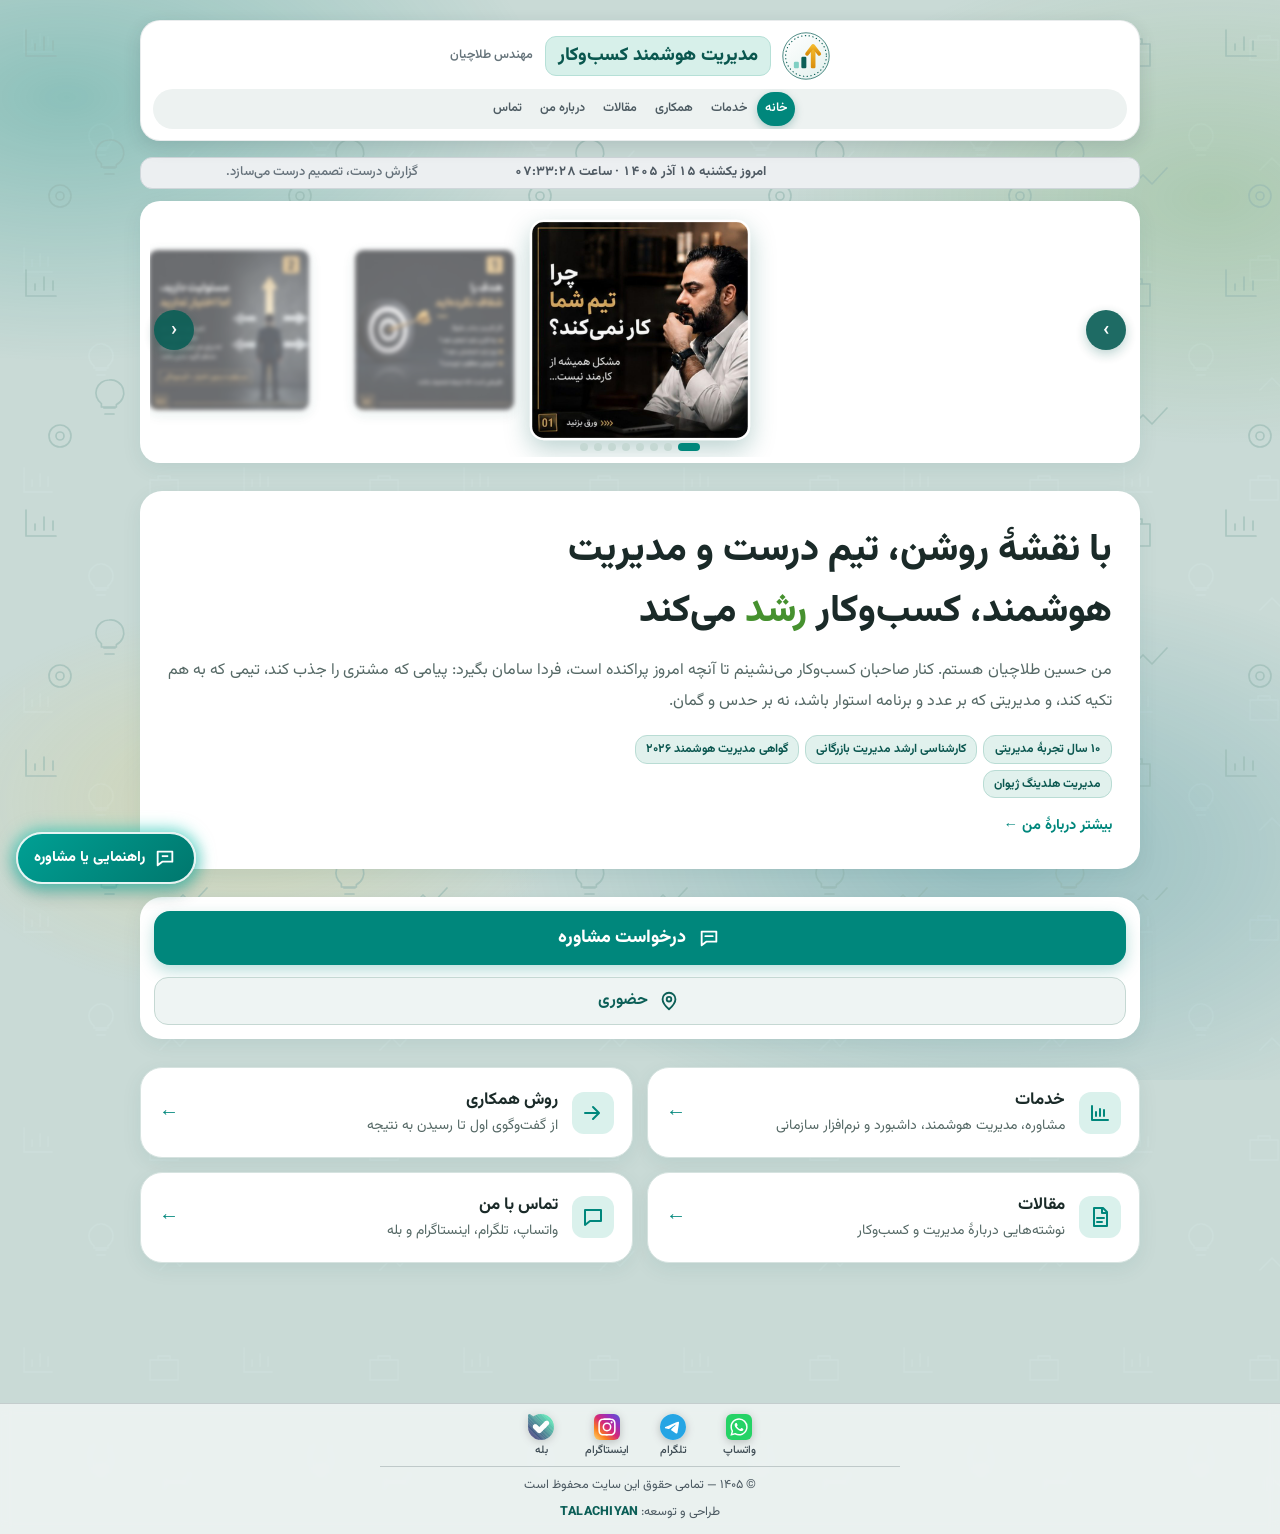
==== commit 2dd16177: "Remove phone-call button Co-Authored-By: Claude Sonnet 5.5 <noreply@anthropic.com> Claude-Session: h" ====
--- a/index.html
+++ b/index.html
@@ -22,7 +22,7 @@
 <link rel="preconnect" href="https://fonts.googleapis.com">
 <link rel="preconnect" href="https://fonts.gstatic.com" crossorigin>
 <link rel="stylesheet" href="https://fonts.googleapis.com/css2?family=Vazirmatn:wght@300;400;500;700;800&display=swap">
-<link rel="stylesheet" href="style.css?v=45">
+<link rel="stylesheet" href="style.css?v=46">
 </head>
 <body>
 <div class="wrap">
@@ -89,10 +89,6 @@
         <span>درخواست مشاوره</span>
       </a>
       <div class="consult-opts">
-        <a class="consult-opt" href="tel:+989124450818" data-todo="phone">
-          <span class="consult-ico" aria-hidden="true"><svg viewBox="0 0 24 24"><path d="M5 4h4l2 5-2.500 1.500a11 11 0 0 0 5 5L15 13l5 2v4a2 2 0 0 1-2 2A16 16 0 0 1 3 6a2 2 0 0 1 2-2z"/></svg></span>
-          <span>تلفنی</span>
-        </a>
         <a class="consult-opt" href="contact.html" data-todo="visit">
           <span class="consult-ico" aria-hidden="true"><svg viewBox="0 0 24 24"><path d="M12 21s-7-6.200-7-11a7 7 0 0 1 14 0c0 4.800-7 11-7 11z"/><circle cx="12" cy="10" r="2.500"/></svg></span>
           <span>حضوری</span>
--- a/style.css
+++ b/style.css
@@ -882,3 +882,4 @@
 .cform-send .send-wa { background: linear-gradient(135deg, #2bd16a, #129a4a); }
 .cform-send .send-bl { background: linear-gradient(135deg, #3fa4ff, #1f6fe0); }
 .cform-msg { margin: 0; font-size: 14px; color: #0a574f; white-space: pre-line; line-height: 1.9; }
+.consult-opts { grid-template-columns: 1fr; }
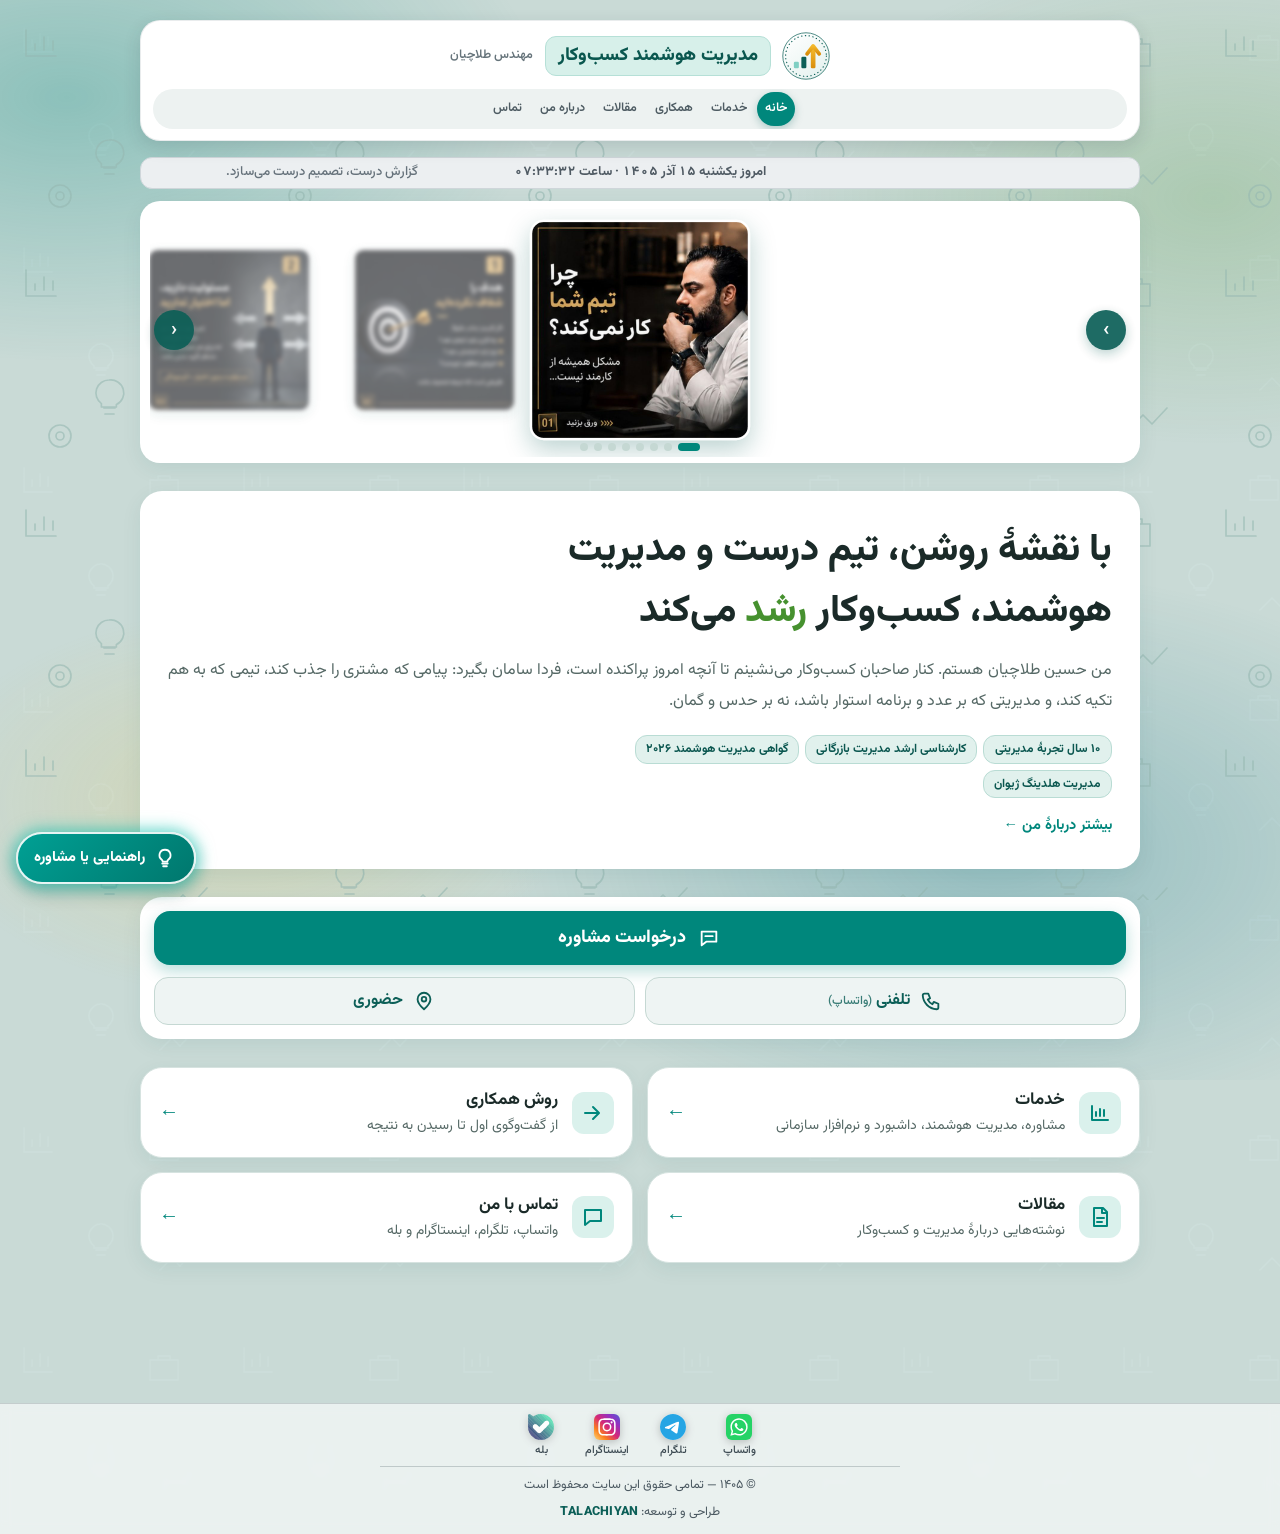
==== commit 699ace01: "Compact contact buttons + approach steps, WhatsApp username link, phone via WhatsApp, shrinking help" ====
--- a/index.html
+++ b/index.html
@@ -22,7 +22,7 @@
 <link rel="preconnect" href="https://fonts.googleapis.com">
 <link rel="preconnect" href="https://fonts.gstatic.com" crossorigin>
 <link rel="stylesheet" href="https://fonts.googleapis.com/css2?family=Vazirmatn:wght@300;400;500;700;800&display=swap">
-<link rel="stylesheet" href="style.css?v=46">
+<link rel="stylesheet" href="style.css?v=47">
 </head>
 <body>
 <div class="wrap">
@@ -89,6 +89,10 @@
         <span>درخواست مشاوره</span>
       </a>
       <div class="consult-opts">
+        <a class="consult-opt" href="https://wa.me/h.talachiyan" target="_blank" rel="noopener noreferrer">
+          <span class="consult-ico" aria-hidden="true"><svg viewBox="0 0 24 24"><path d="M5 4h4l2 5-2.500 1.500a11 11 0 0 0 5 5L15 13l5 2v4a2 2 0 0 1-2 2A16 16 0 0 1 3 6a2 2 0 0 1 2-2z"/></svg></span>
+          <span>تلفنی <small>(واتساپ)</small></span>
+        </a>
         <a class="consult-opt" href="contact.html" data-todo="visit">
           <span class="consult-ico" aria-hidden="true"><svg viewBox="0 0 24 24"><path d="M12 21s-7-6.200-7-11a7 7 0 0 1 14 0c0 4.800-7 11-7 11z"/><circle cx="12" cy="10" r="2.500"/></svg></span>
           <span>حضوری</span>
@@ -126,7 +130,7 @@
 <footer class="site-footer">
   <div class="foot-in">
     <nav class="foot-social" aria-label="پیام‌رسان‌ها">
-      <a href="https://wa.me/989124450818" class="soc" aria-label="واتساپ" target="_blank" rel="noopener noreferrer"><span class="soc-ico"><img src="img/ic-whatsapp.svg" alt="" width="38" height="38" loading="lazy" decoding="async"></span><span class="soc-name">واتساپ</span></a>
+      <a href="https://wa.me/h.talachiyan" class="soc" aria-label="واتساپ" target="_blank" rel="noopener noreferrer"><span class="soc-ico"><img src="img/ic-whatsapp.svg" alt="" width="38" height="38" loading="lazy" decoding="async"></span><span class="soc-name">واتساپ</span></a>
       <a href="https://t.me/Hosseintallachiyan" class="soc" aria-label="تلگرام" target="_blank" rel="noopener noreferrer"><span class="soc-ico"><img src="img/ic-telegram.svg" alt="" width="38" height="38" loading="lazy" decoding="async"></span><span class="soc-name">تلگرام</span></a>
       <a href="https://instagram.com/hossein.talachiyan" class="soc" aria-label="اینستاگرام" target="_blank" rel="noopener noreferrer"><span class="soc-ico"><img src="img/ic-instagram.svg" alt="" width="38" height="38" loading="lazy" decoding="async"></span><span class="soc-name">اینستاگرام</span></a>
       <a href="https://ble.ir/tallachiyan" class="soc" aria-label="بله" target="_blank" rel="noopener noreferrer"><span class="soc-ico"><img src="img/ic-bale.svg" alt="" width="38" height="38" loading="lazy" decoding="async"></span><span class="soc-name">بله</span></a>
@@ -137,10 +141,10 @@
   </div>
 </footer>
 
-<a class="fab" href="consult.html" aria-label="راهنمایی یا مشاوره">
-  <svg viewBox="0 0 24 24" aria-hidden="true"><path d="M4 5h16v11H9l-5 4z"/><path d="M8.500 10h7"/></svg>
+<a class="fab" href="smart.html" aria-label="راهنمایی یا مشاوره">
+  <svg viewBox="0 0 24 24" aria-hidden="true"><path d="M9 18h6M10 21h4"/><path d="M12 3a6 6 0 0 0-3.500 10.900c.6.5 1 1.200 1 2.100h5c0-.9.4-1.600 1-2.100A6 6 0 0 0 12 3z"/></svg>
   <span>راهنمایی یا مشاوره</span>
 </a>
-<script src="script.js?v=15" defer></script>
+<script src="script.js?v=16" defer></script>
 </body>
 </html>
--- a/style.css
+++ b/style.css
@@ -882,4 +882,43 @@
 .cform-send .send-wa { background: linear-gradient(135deg, #2bd16a, #129a4a); }
 .cform-send .send-bl { background: linear-gradient(135deg, #3fa4ff, #1f6fe0); }
 .cform-msg { margin: 0; font-size: 14px; color: #0a574f; white-space: pre-line; line-height: 1.9; }
-.consult-opts { grid-template-columns: 1fr; }
+
+/* نسخهٔ ۴۷: تماس جمع‌وجور، دکمهٔ شناور کوچک‌شونده، مشاورهٔ هوشمند */
+.contacts.tiles { grid-template-columns: repeat(4, 1fr); gap: 8px; }
+.contacts.tiles .contact { min-height: 0; padding: 10px 4px 9px; gap: 6px; border-radius: 16px; box-shadow: 0 5px 12px rgba(0,0,0,.12); }
+.contacts.tiles .brand-ico { width: 38px; height: 38px; }
+.contacts.tiles .brand-ico img { width: 28px; height: 28px; }
+.contacts.tiles .contact strong { font-size: 12.5px; line-height: 1.3; }
+.page-contact #approach { margin-top: 4px; }
+.panel .ph2 { margin: 0; font-size: 24px; font-weight: 800; color: #1b2531; }
+.panel .ph2::after { content: ""; display: block; width: 52px; height: 4px; border-radius: 999px; background: var(--sun); margin: 8px auto 0; }
+
+.consult-opt small { font-size: 12px; font-weight: 500; opacity: .8; }
+
+.cform-send { display: flex; gap: 10px; }
+.cform-send button { flex: 0 0 auto; font-size: 14.5px; padding: 8px 22px; border-radius: 12px; box-shadow: 0 4px 10px rgba(0,0,0,.12); }
+
+.fab { transition: opacity .3s, transform .3s, width .35s, padding .35s, height .35s; overflow: hidden; }
+.fab span { transition: opacity .25s, max-width .35s; max-width: 220px; }
+.fab.mini { height: 46px; width: 46px; padding: 0; gap: 0; justify-content: center; animation: none; box-shadow: 0 6px 14px rgba(0, 70, 64, .30); }
+.fab.mini span { display: none; }
+.fab.mini svg { width: 22px; height: 22px; }
+.fab svg { stroke: #fff; fill: none; stroke-width: 2; stroke-linecap: round; stroke-linejoin: round; }
+
+.smart { display: flex; flex-direction: column; gap: 12px; }
+.smart h2 { margin: 0; }
+.smart .muted { margin: 0; }
+.chat { display: flex; flex-direction: column; gap: 8px; }
+.bub { max-width: 88%; padding: 10px 13px; border-radius: 16px; line-height: 1.9; font-size: 14.5px; text-align: justify; }
+.bub.bot { align-self: flex-start; background: #e6f3f0; color: #17302c; border-start-start-radius: 4px; }
+.bub.me { align-self: flex-end; background: #0c5f57; color: #fff; border-start-end-radius: 4px; }
+.bub.typing { color: #6b7d7a; letter-spacing: 2px; }
+.qgroups { display: flex; flex-direction: column; gap: 10px; border-top: 1px solid #dbe7e4; padding-top: 12px; }
+.qg-t { margin: 0 0 6px; font-size: 13px; font-weight: 800; color: #0c5f57; }
+.qg-l { display: flex; flex-wrap: wrap; gap: 6px; }
+.qchip { font: inherit; font-size: 13.5px; padding: 6px 12px; border-radius: 999px; border: 1px solid #b6e0d7; background: #f1f9f7; color: #0a574f; cursor: pointer; text-align: right; }
+.qchip.done { background: #fff; color: #7b8c89; border-color: #dbe7e4; }
+.smart-cta { display: flex; gap: 10px; flex-wrap: wrap; }
+.smart-cta a { font-size: 14.5px; font-weight: 800; padding: 8px 18px; border-radius: 12px; text-decoration: none; color: #fff; }
+.sc-main { background: #0c5f57; }
+.sc-wa { background: linear-gradient(135deg, #2bd16a, #129a4a); }
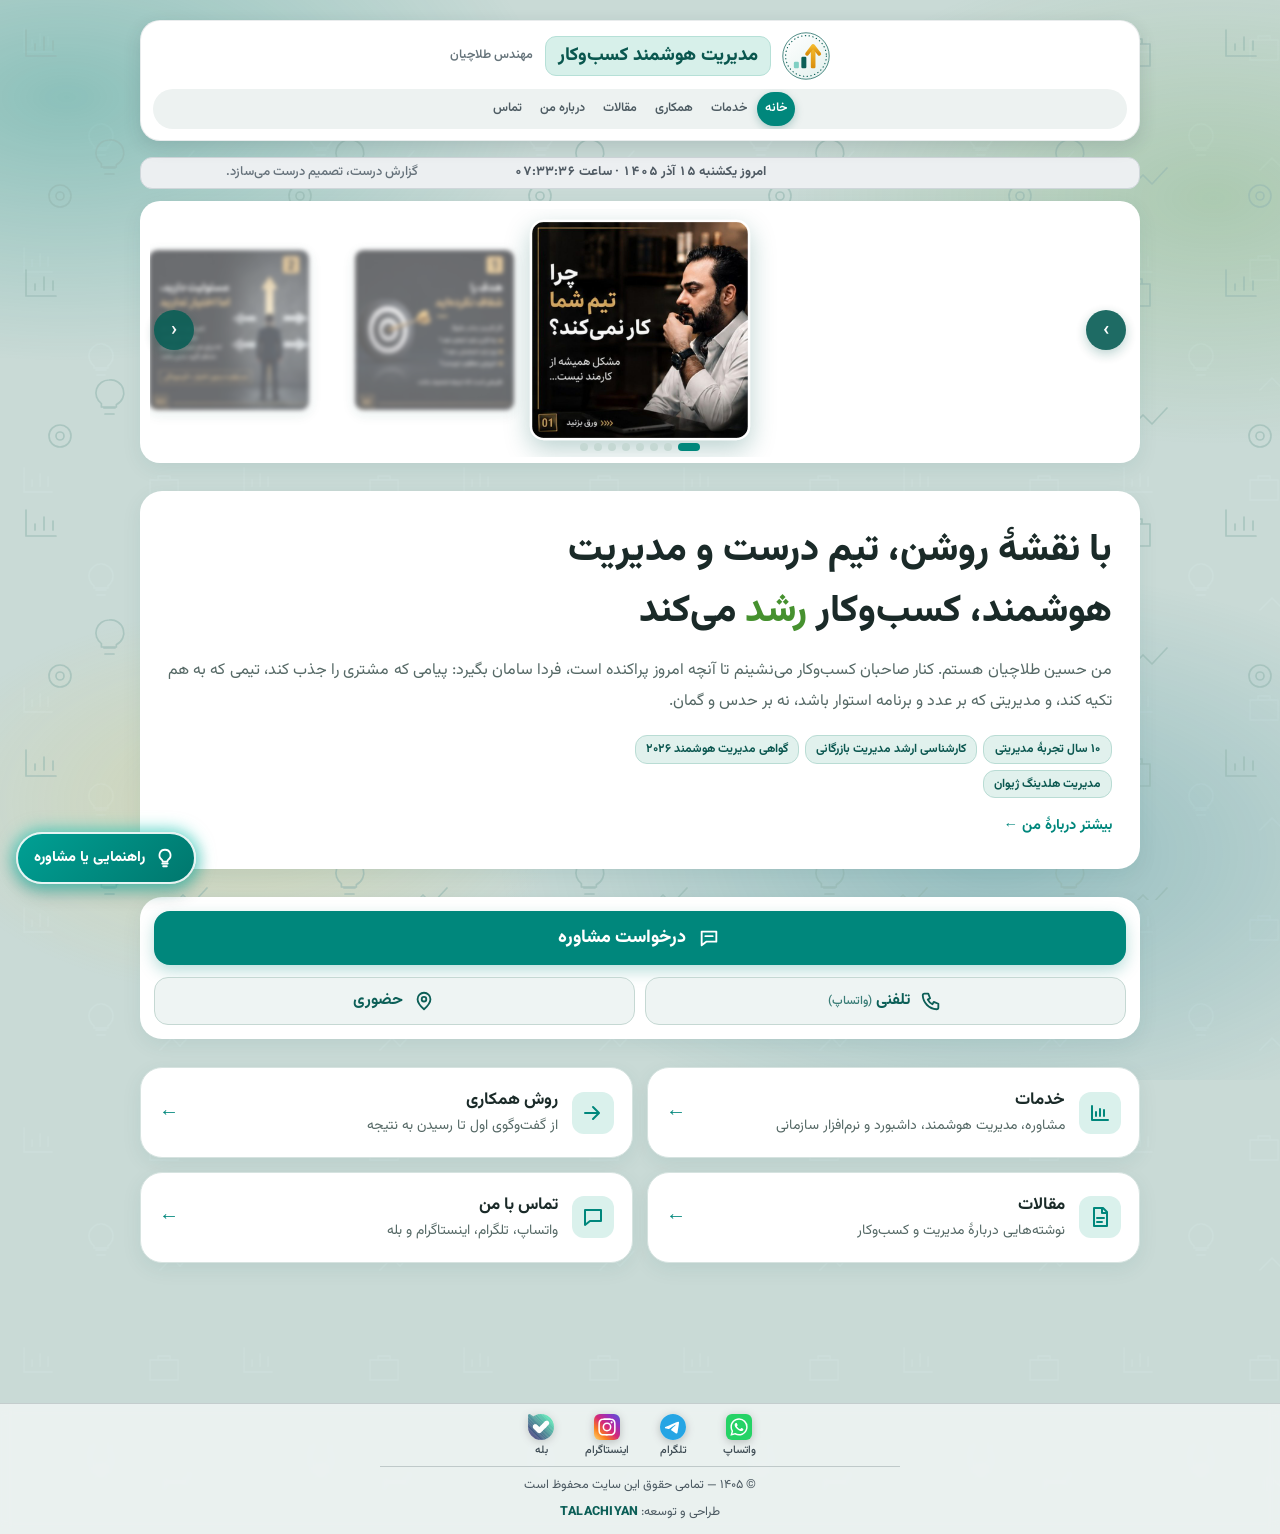
==== commit f84e9bd5: "Smart consult: questions on top, answers below, centred buttons; contact tiles with app glyphs on wh" ====
--- a/index.html
+++ b/index.html
@@ -22,7 +22,7 @@
 <link rel="preconnect" href="https://fonts.googleapis.com">
 <link rel="preconnect" href="https://fonts.gstatic.com" crossorigin>
 <link rel="stylesheet" href="https://fonts.googleapis.com/css2?family=Vazirmatn:wght@300;400;500;700;800&display=swap">
-<link rel="stylesheet" href="style.css?v=47">
+<link rel="stylesheet" href="style.css?v=48">
 </head>
 <body>
 <div class="wrap">
--- a/style.css
+++ b/style.css
@@ -922,3 +922,12 @@
 .smart-cta a { font-size: 14.5px; font-weight: 800; padding: 8px 18px; border-radius: 12px; text-decoration: none; color: #fff; }
 .sc-main { background: #0c5f57; }
 .sc-wa { background: linear-gradient(135deg, #2bd16a, #129a4a); }
+
+/* نسخهٔ ۴۸ */
+.smart-cta { justify-content: center; }
+.smart .qgroups { border-top: 0; padding-top: 0; }
+.smart .chat:not(:empty) { border-top: 1px solid #dbe7e4; padding-top: 12px; }
+.contacts.tiles .contact { aspect-ratio: 1; padding: 6px 4px; }
+.contacts.tiles .brand-ico { width: 42px; height: 42px; box-shadow: 0 2px 6px rgba(0,0,0,.12); }
+.contacts.tiles .brand-ico img { width: 26px; height: 26px; border-radius: 0; }
+.contacts.tiles .t-bl .brand-ico img { border-radius: 50%; }
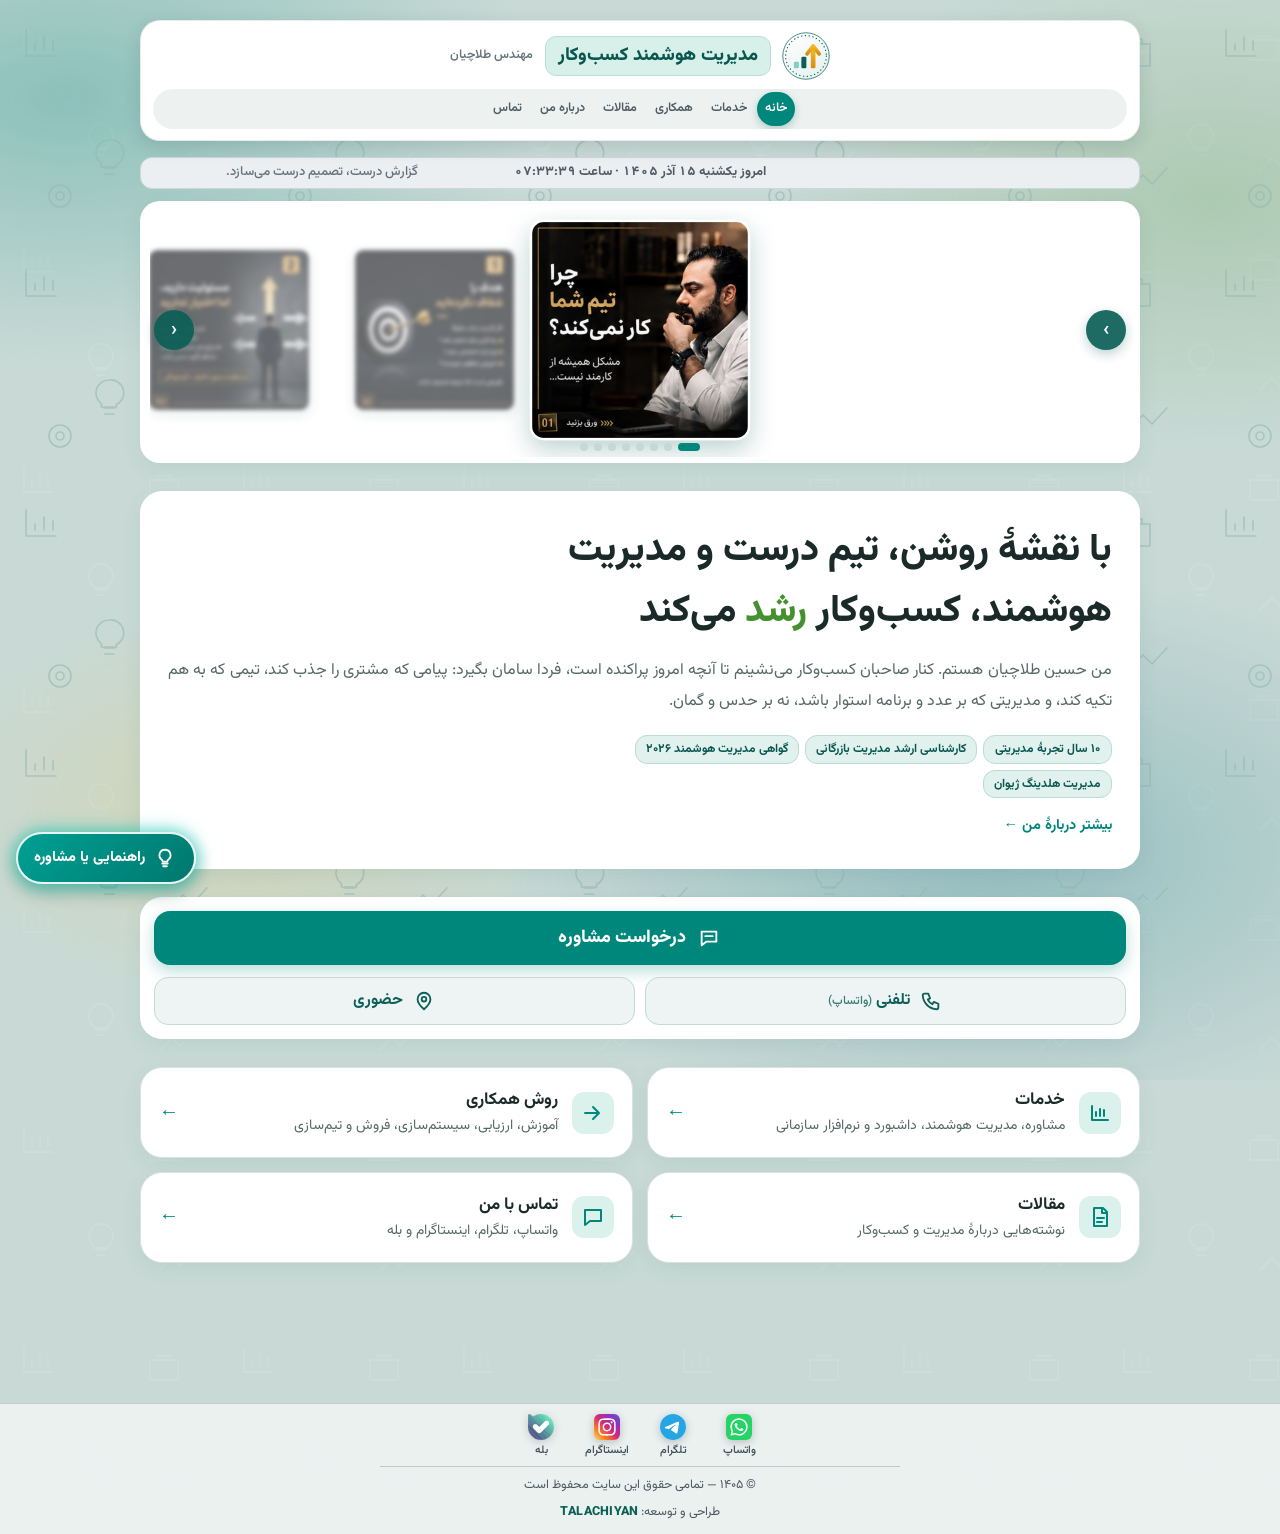
==== commit bed31a7e: "Cooperation page: categorized list of cooperation areas (also on contact page) Co-Authored-By: Claud" ====
--- a/index.html
+++ b/index.html
@@ -22,7 +22,7 @@
 <link rel="preconnect" href="https://fonts.googleapis.com">
 <link rel="preconnect" href="https://fonts.gstatic.com" crossorigin>
 <link rel="stylesheet" href="https://fonts.googleapis.com/css2?family=Vazirmatn:wght@300;400;500;700;800&display=swap">
-<link rel="stylesheet" href="style.css?v=48">
+<link rel="stylesheet" href="style.css?v=49">
 </head>
 <body>
 <div class="wrap">
@@ -108,7 +108,7 @@
       </a>
       <a class="quick" href="approach.html">
         <span class="icon small" aria-hidden="true"><svg viewBox="0 0 24 24"><path d="M4 12h12M12 6l6 6-6 6"/></svg></span>
-        <span class="quick-text"><strong>روش همکاری</strong><span class="muted">از گفت‌وگوی اول تا رسیدن به نتیجه</span></span>
+        <span class="quick-text"><strong>روش همکاری</strong><span class="muted">آموزش، ارزیابی، سیستم‌سازی، فروش و تیم‌سازی</span></span>
         <span class="quick-arrow" aria-hidden="true">←</span>
       </a>
       <a class="quick" href="articles.html">
--- a/style.css
+++ b/style.css
@@ -931,3 +931,10 @@
 .contacts.tiles .brand-ico { width: 42px; height: 42px; box-shadow: 0 2px 6px rgba(0,0,0,.12); }
 .contacts.tiles .brand-ico img { width: 26px; height: 26px; border-radius: 0; }
 .contacts.tiles .t-bl .brand-ico img { border-radius: 50%; }
+
+/* همکاری: فهرست دسته‌بندی‌شده */
+.coop-list { display: flex; flex-direction: column; gap: 10px; }
+.coop-list .svc-group { margin: 8px 0 0; }
+.coop-list .fact { min-height: 52px; padding: 9px 12px; }
+.coop-list .fact .icon { width: 36px; height: 36px; border-radius: 11px; }
+.coop-list .fact-title { font-size: 15px; }
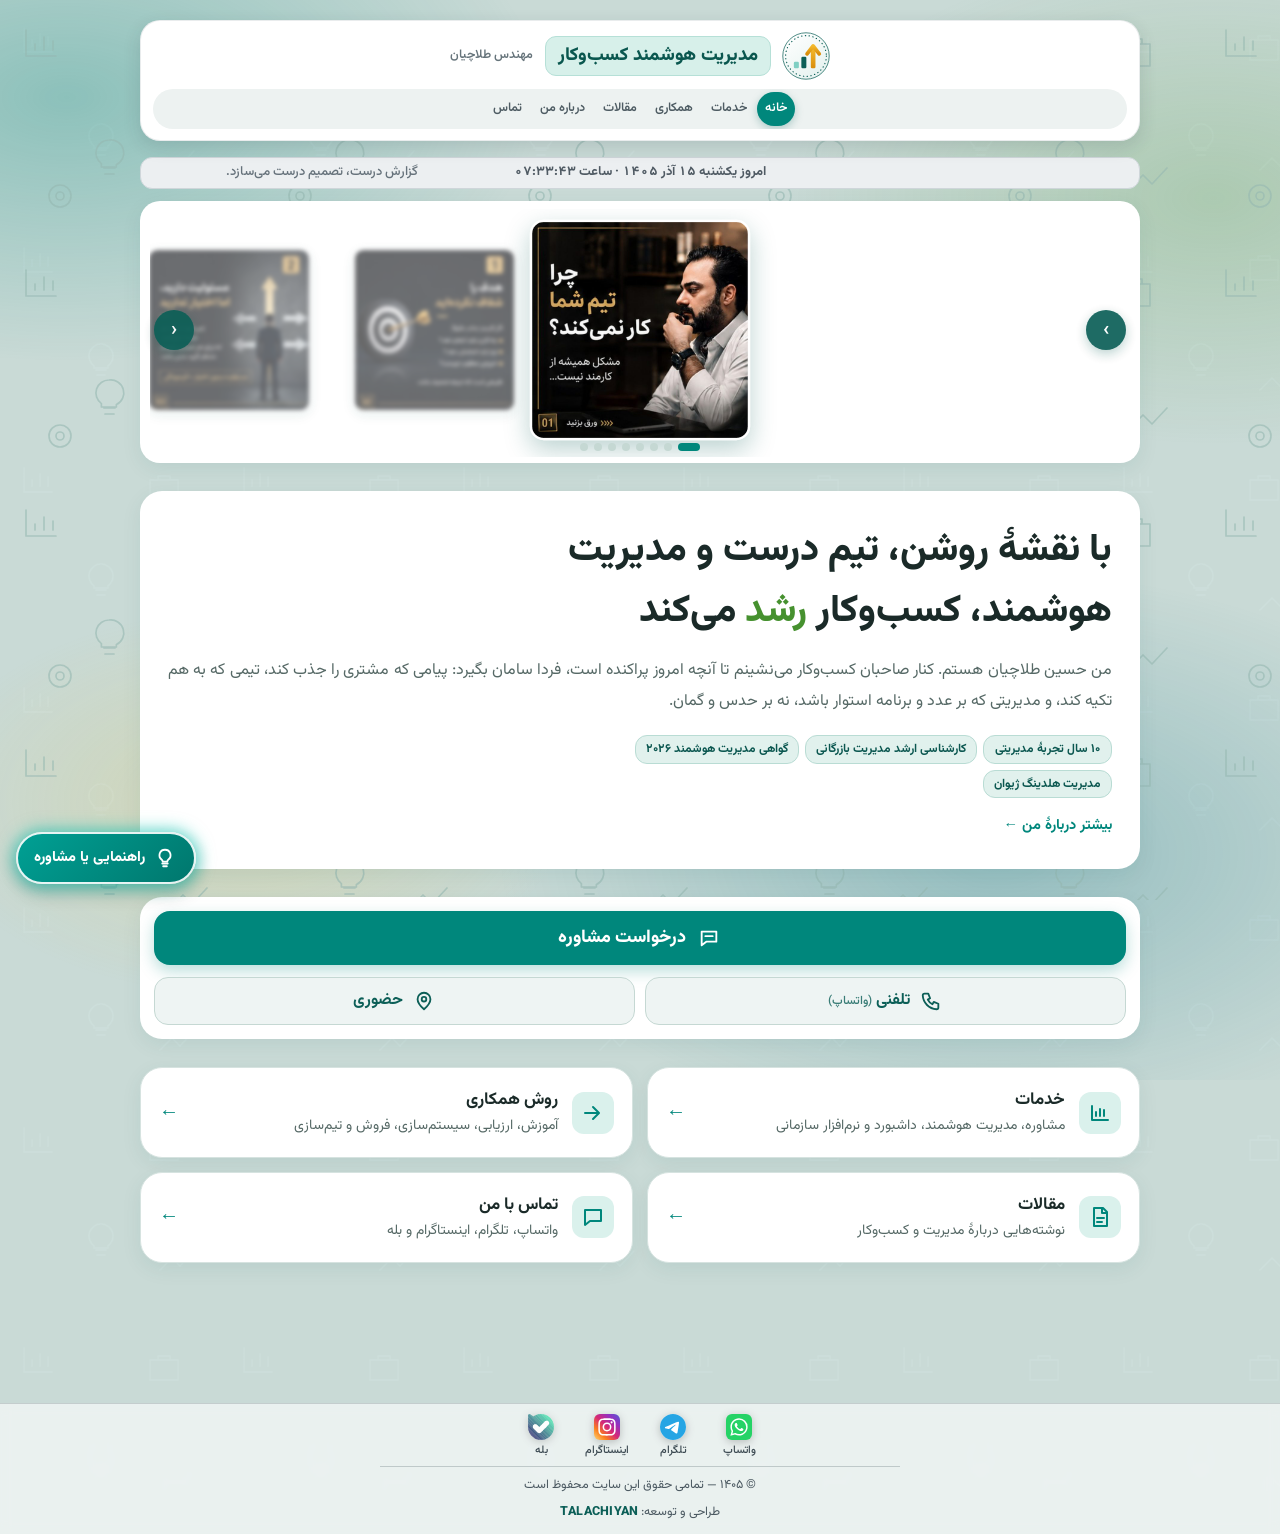
==== commit 0f7cf0f4: "Cooperation items expandable with descriptions; title 'زمینه‌های همکاری'; five SEO articles with art" ====
--- a/index.html
+++ b/index.html
@@ -22,7 +22,7 @@
 <link rel="preconnect" href="https://fonts.googleapis.com">
 <link rel="preconnect" href="https://fonts.gstatic.com" crossorigin>
 <link rel="stylesheet" href="https://fonts.googleapis.com/css2?family=Vazirmatn:wght@300;400;500;700;800&display=swap">
-<link rel="stylesheet" href="style.css?v=49">
+<link rel="stylesheet" href="style.css?v=50">
 </head>
 <body>
 <div class="wrap">
--- a/style.css
+++ b/style.css
@@ -938,3 +938,26 @@
 .coop-list .fact { min-height: 52px; padding: 9px 12px; }
 .coop-list .fact .icon { width: 36px; height: 36px; border-radius: 11px; }
 .coop-list .fact-title { font-size: 15px; }
+
+/* مقالات */
+.post-list { display: flex; flex-direction: column; gap: 12px; }
+.post-card { display: flex; flex-direction: column; gap: 6px; padding: 14px; border-radius: 18px; background: #eef6f4; border: 1px solid #c3d8d3; text-decoration: none; color: var(--text); }
+.post-card strong { font-size: 16.5px; line-height: 1.7; color: #0c3f3a; }
+.post-card span { font-size: 14px; line-height: 1.9; color: #4b5961; }
+.post-card em { font-style: normal; font-size: 13.5px; font-weight: 700; color: #00877c; }
+.post { display: flex; flex-direction: column; gap: 10px; }
+.post h1 { margin: 0; font-size: 24px; line-height: 1.6; font-weight: 800; color: #1b2531; }
+.post-back { font-size: 13.5px; font-weight: 700; color: #00877c; text-decoration: none; }
+.post-meta { margin: 0; font-size: 13px; color: #6b7d7a; }
+.post-body { font-size: 15.5px; line-height: 2.1; color: #26333a; }
+.post-body h2 { font-size: 19px; margin: 18px 0 6px; color: #0c5f57; }
+.post-body h2::after { display: none; }
+.post-body ul, .post-body ol { padding-inline-start: 22px; margin: 6px 0; }
+.post-body li { margin-bottom: 6px; }
+.post-body p { margin: 8px 0; }
+.post-cta { margin-top: 10px; padding: 14px; border-radius: 18px; background: #e6f3f0; text-align: center; }
+.post-cta p { margin: 0 0 10px; font-weight: 700; }
+.coop-list .svc-title { font-size: 15px; }
+.coop-list .svc summary { min-height: 54px; padding: 9px 12px; }
+.coop-list .svc .icon { width: 36px; height: 36px; border-radius: 11px; }
+.post-body ol { list-style-type: persian; }
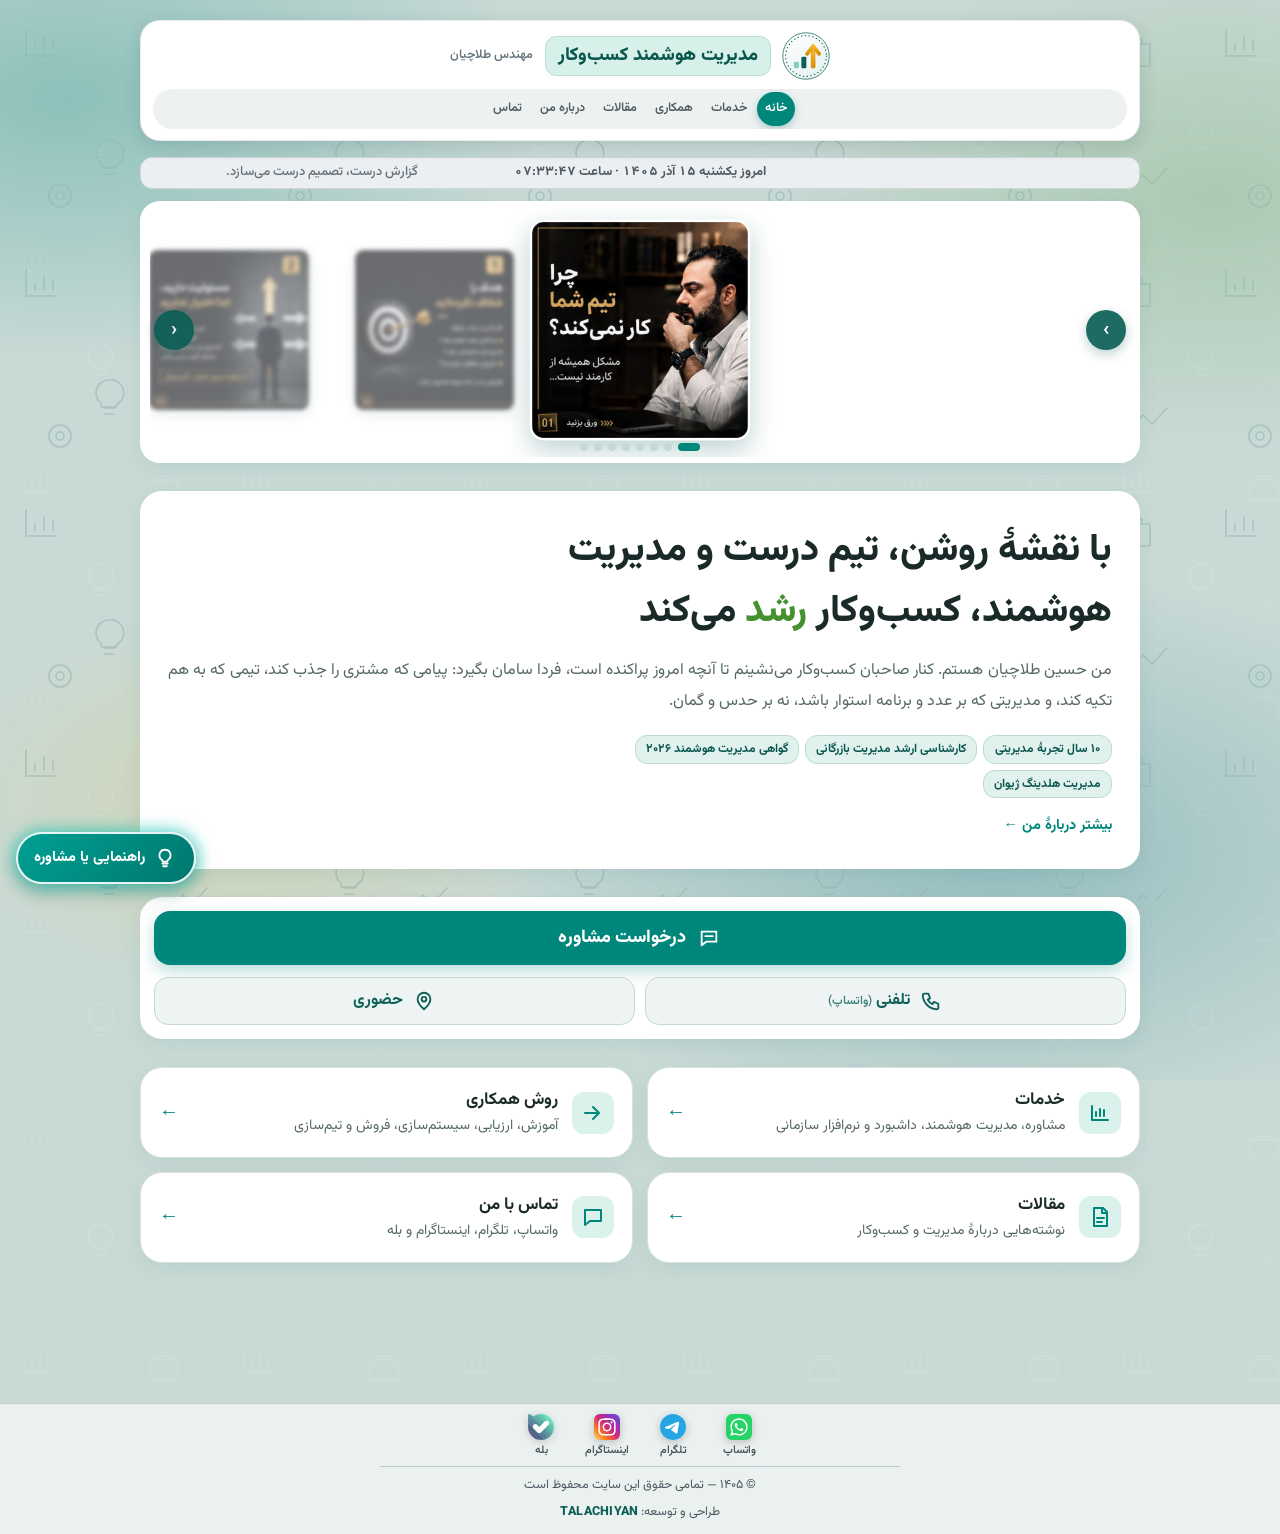
==== commit a666f974: "Internal linking: related articles blocks, in-text link, services <-> articles links Co-Authored-By:" ====
--- a/index.html
+++ b/index.html
@@ -22,7 +22,7 @@
 <link rel="preconnect" href="https://fonts.googleapis.com">
 <link rel="preconnect" href="https://fonts.gstatic.com" crossorigin>
 <link rel="stylesheet" href="https://fonts.googleapis.com/css2?family=Vazirmatn:wght@300;400;500;700;800&display=swap">
-<link rel="stylesheet" href="style.css?v=50">
+<link rel="stylesheet" href="style.css?v=52">
 </head>
 <body>
 <div class="wrap">
--- a/style.css
+++ b/style.css
@@ -961,3 +961,14 @@
 .coop-list .svc summary { min-height: 54px; padding: 9px 12px; }
 .coop-list .svc .icon { width: 36px; height: 36px; border-radius: 11px; }
 .post-body ol { list-style-type: persian; }
+
+/* لینک داخلی مقاله‌ها */
+.post-body a { color: #00877c; font-weight: 700; text-decoration: underline; text-underline-offset: 3px; }
+.post-related { margin-top: 18px; display: flex; flex-direction: column; gap: 10px; }
+.post-related h2 { margin: 0; font-size: 18px; color: #0c5f57; }
+.post-related h2::after { display: none; }
+.post-related .post-card { padding: 10px 12px; gap: 4px; }
+.post-related .post-card strong { font-size: 14.5px; }
+.post-svc { margin: 0; text-align: center; font-weight: 700; }
+.post-svc a { color: #00877c; text-decoration: none; }
+.svc-more { display: inline-block; margin-top: 6px; font-size: 13.5px; font-weight: 700; color: #00877c; text-decoration: none; }
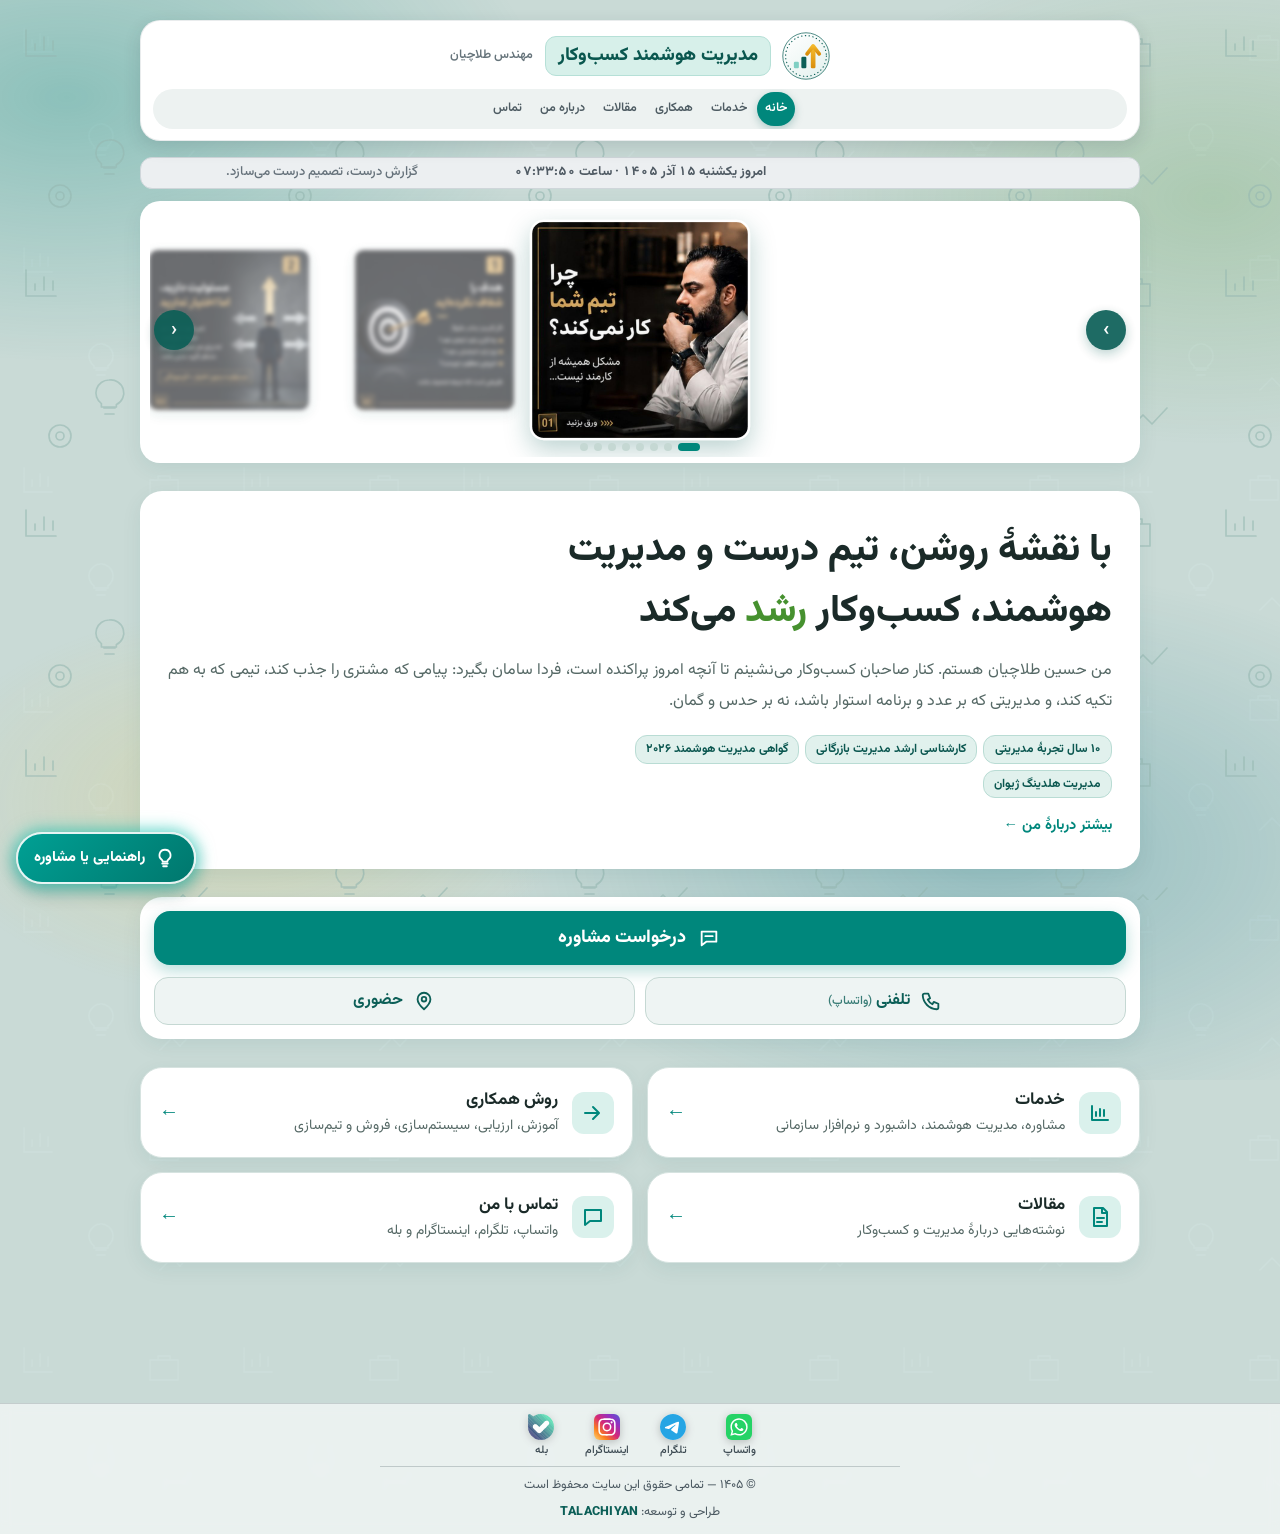
==== commit 46f58f88: "In-text internal links between articles (two per article) Co-Authored-By: Claude Sonnet 5.5 <noreply" ====
--- a/index.html
+++ b/index.html
@@ -22,7 +22,7 @@
 <link rel="preconnect" href="https://fonts.googleapis.com">
 <link rel="preconnect" href="https://fonts.gstatic.com" crossorigin>
 <link rel="stylesheet" href="https://fonts.googleapis.com/css2?family=Vazirmatn:wght@300;400;500;700;800&display=swap">
-<link rel="stylesheet" href="style.css?v=52">
+<link rel="stylesheet" href="style.css?v=53">
 </head>
 <body>
 <div class="wrap">
